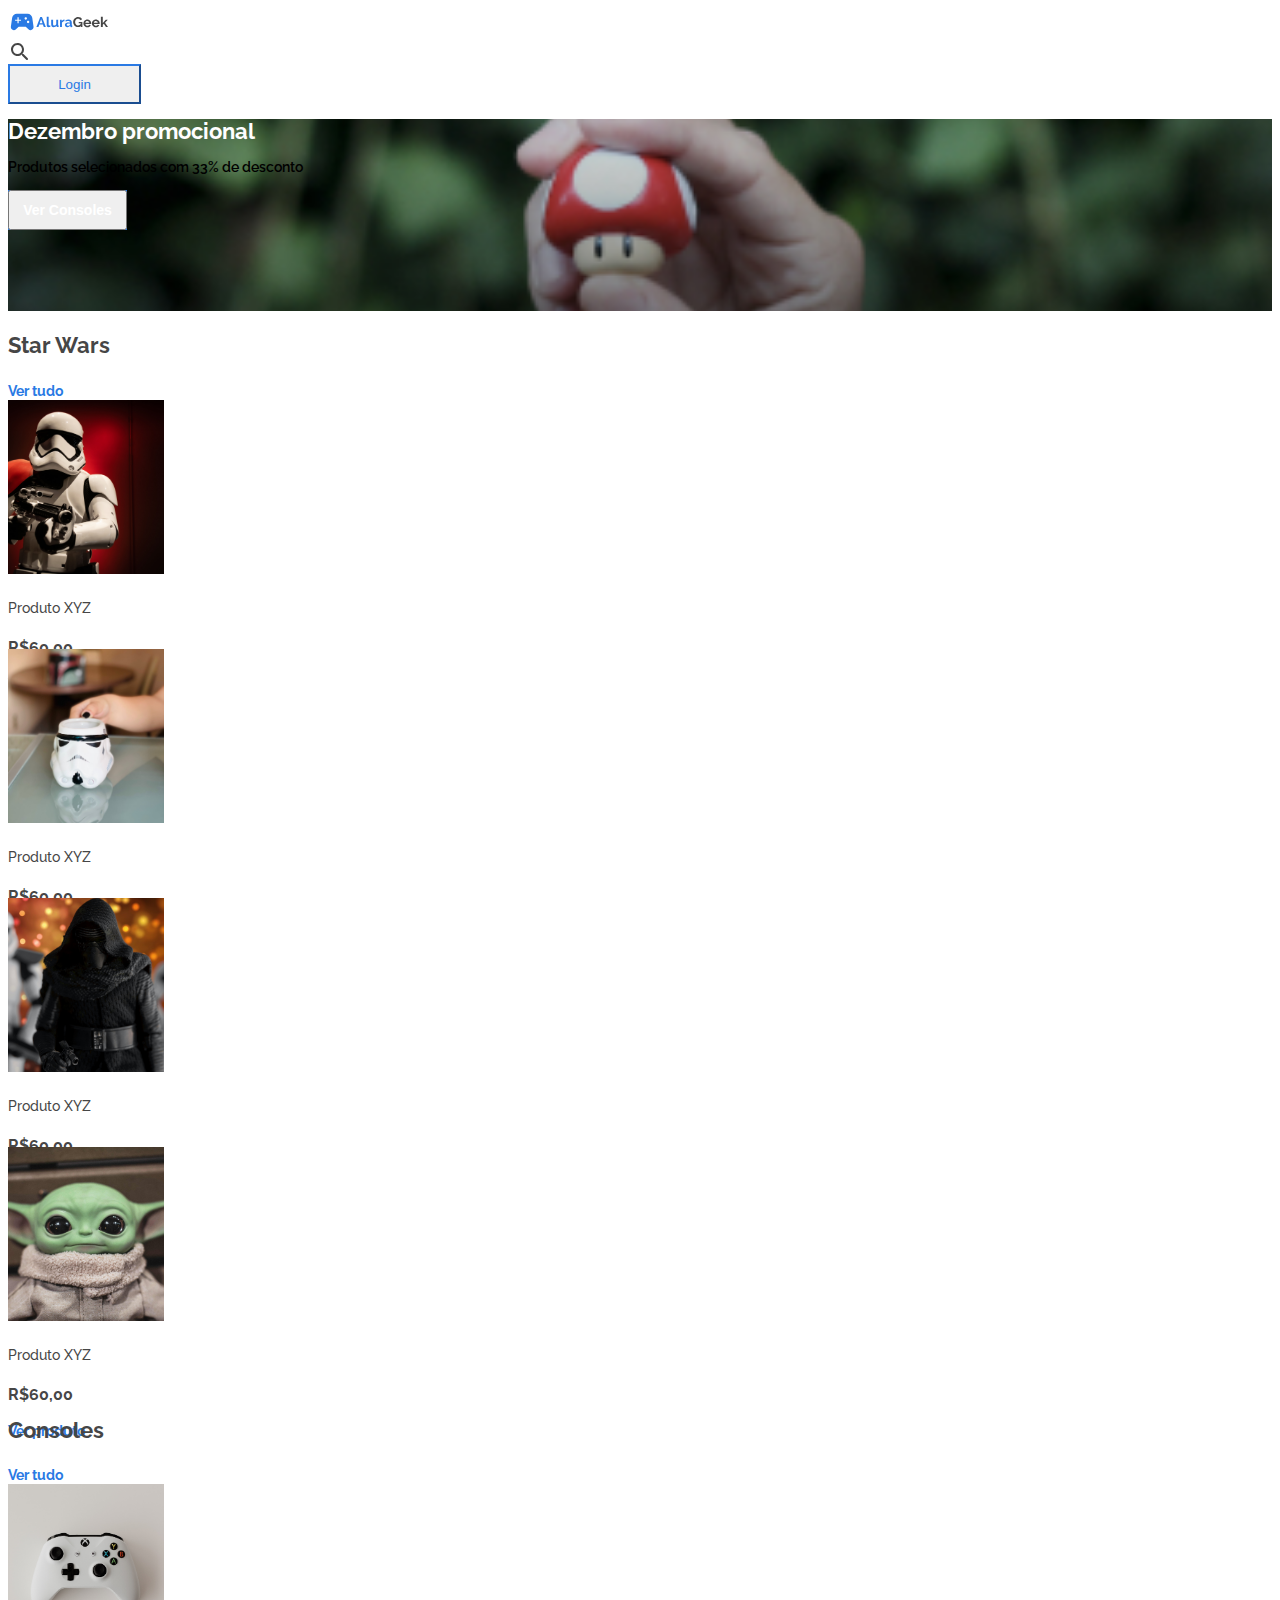
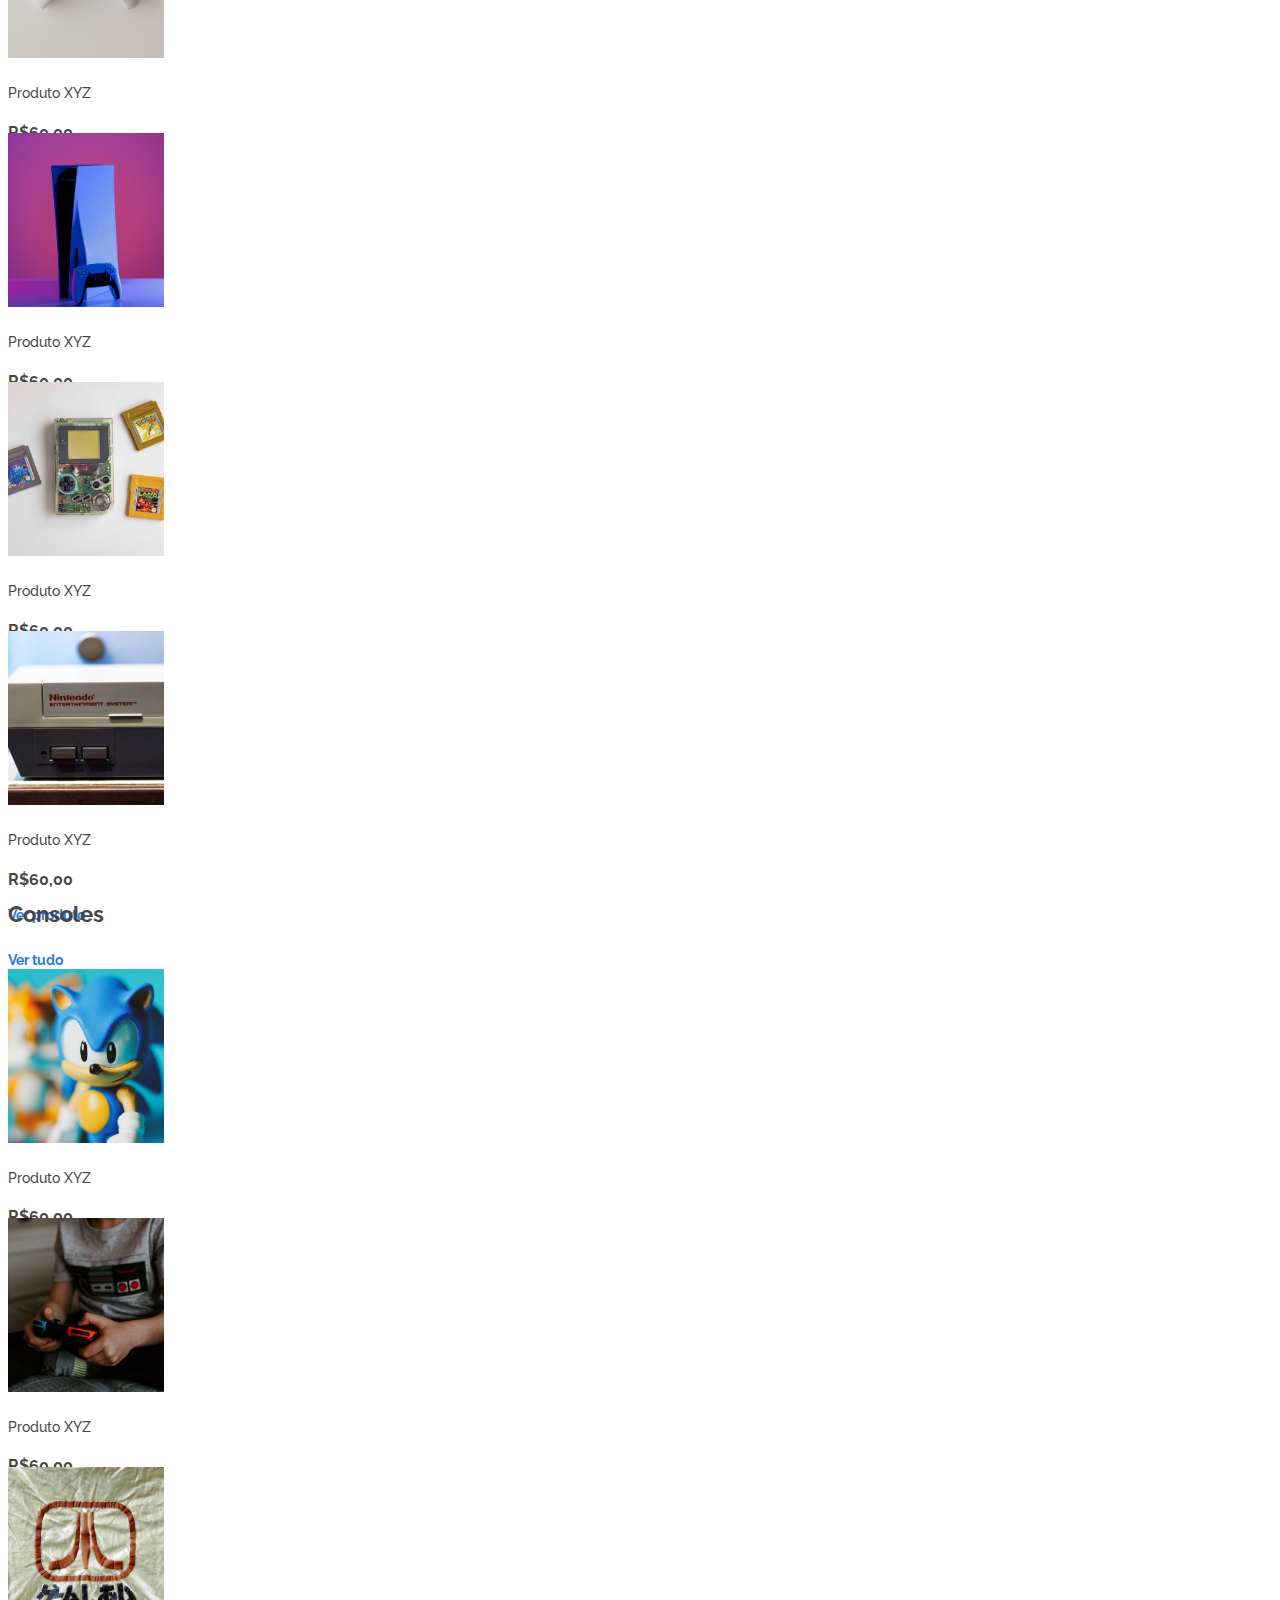
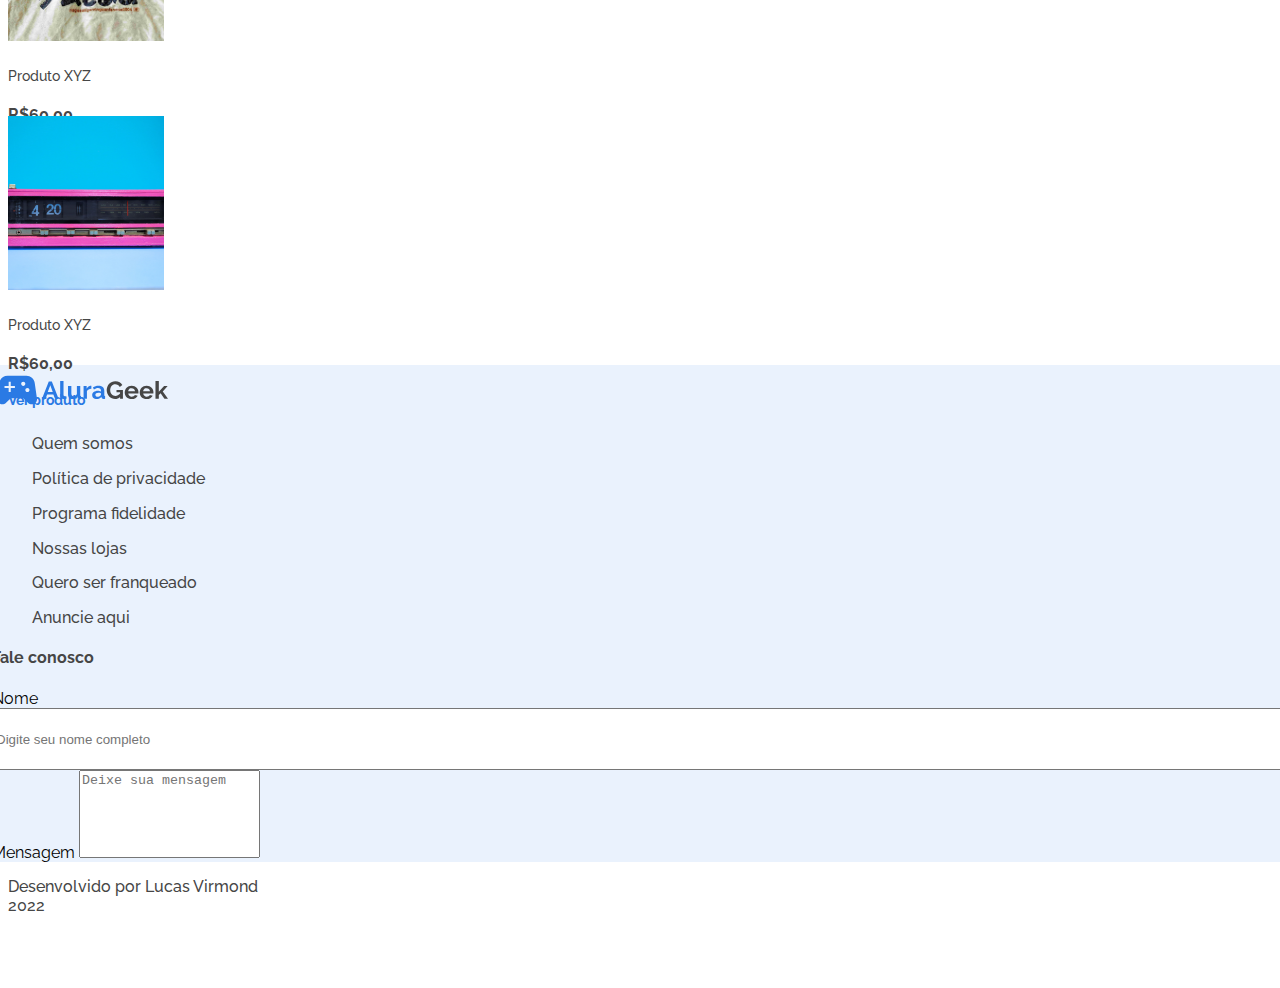
==== index.html @ 27e4fd8f "Adicionando footer (logo / lista / form / assinatura)" ====
<!DOCTYPE html>
<html lang="pt-br">
  <head>
    <meta charset="UTF-8" />
    <meta http-equiv="X-UA-Compatible" content="IE=edge" />
    <meta name="viewport" content="width=device-width, initial-scale=1.0" />
    <title>Home | AluraGeek</title>

    <link
      href="https://cdn.jsdelivr.net/npm/bootstrap@5.1.3/dist/css/bootstrap.min.css"
      rel="stylesheet"
      integrity="sha384-1BmE4kWBq78iYhFldvKuhfTAU6auU8tT94WrHftjDbrCEXSU1oBoqyl2QvZ6jIW3"
      crossorigin="anonymous"
    />
    <link rel="preconnect" href="https://fonts.googleapis.com" />
    <link rel="preconnect" href="https://fonts.gstatic.com" crossorigin />
    <link
      href="https://fonts.googleapis.com/css2?family=Raleway:wght@400;500;600;700&display=swap"
      rel="stylesheet"
    />

    <link rel="stylesheet" href="src/base/base.css" />
    <link rel="stylesheet" href="src/base/style.css" />
  </head>
  <body>
    <header>
      <div class="container p-3">
        <div class="row">
          <div
            class="d-flex flex-wrap align-items-center justify-content-between justify-content-lg-start"
          >
            <a
              href="/"
              class="header__logo col-7 d-flex align-items-center mb-lg-0 text-decoration-none"
            >
              <img src="./src/img/logo.svg" alt="Logo da AluraGeek" />
            </a>

            <div class="header__lupa col-2 order-3 align-content-center">
              <a href="#">
                <img
                  src="src/img/icons/lupa.svg"
                  alt="Icone de Lupa referente a fazer uma busca"
                />
              </a>
            </div>

            <form
              id="header__busca--hide"
              class="col-7 col-lg-auto mb-3 mb-lg-0 me-lg-3"
            >
              <input
                type="search"
                class="form-control form-control-dark"
                placeholder="Search..."
                aria-label="Search"
              />
            </form>

            <div class="text-end col-6">
              <button
                type="button"
                id="header__botao"
                class="btn rounded-0 me-2"
              >
                Login
              </button>
            </div>
          </div>
        </div>
      </div>
      <section class="container d-flex p-0">
        <div class="container hero__banner col-xxl-8 px-0 py-0">
          <div class="row text-white m-0 mt-3">
            <div class="px-3 mt-5">
              <h1 class="hero__texto lh-1 mb-3">Dezembro promocional</h1>
              <p class="lead hero__texto--secundario">
                Produtos selecionados com 33% de desconto
              </p>
              <div class="hero__botao">
                <button type="button" class="btn hero__botao--texto border-0">
                  Ver Consoles
                </button>
              </div>
            </div>
          </div>
        </div>
      </section>
    </header>

    <!-- MAIN -->
    <main>
      <section class="produtos__starwars p-3 pt-0 border-bottom">
        <header
          class="p-0 d-flex justify-content-between align-items-center mt-3 mb-3"
        >
          <h3 class="produtos__header--titulo m-0">Star Wars</h3>
          <a href="#" class="produtos__header--preco d-flex"
            >Ver tudo
            <span
              class="produtos__header--preco_seta align-self-center ms-2"
            ></span
          ></a>
        </header>
        <div class="container p-0">
          <div
            id="produtos__card--row"
            class="row m-0 d-flex justify-content-between"
          >
            <div class="col-sm card produtos__card border-0 rounded-0 p-0">
              <img
                src="src/img/star_wars/produto-1.jpg"
                class="img-fluid card-img-top produtos__card--img rounded-0"
                alt="Imagem do produto em questão"
              />
              <div class="card-body ps-0">
                <h5 class="produtos__card--titulo">Produto XYZ</h5>
                <p class="produtos__card--texto mb-1">R$60,00</p>
                <a href="#" class="produtos__card--link">Ver produto</a>
              </div>
            </div>
            <div class="col-sm card produtos__card border-0 rounded-0 p-0">
              <img
                src="src/img/star_wars/produto-2.jpg"
                class="img-fluid card-img-top produtos__card--img rounded-0"
                alt="Imagem do produto em questão"
              />
              <div class="card-body ps-0">
                <h5 class="produtos__card--titulo">Produto XYZ</h5>
                <p class="produtos__card--texto mb-1">R$60,00</p>
                <a href="#" class="produtos__card--link">Ver produto</a>
              </div>
            </div>
            <div class="col-sm card produtos__card border-0 rounded-0 p-0">
              <img
                src="src/img/star_wars/produto-3.jpg"
                class="img-fluid card-img-top produtos__card--img rounded-0"
                alt="Imagem do produto em questão"
              />
              <div class="card-body ps-0">
                <h5 class="produtos__card--titulo">Produto XYZ</h5>
                <p class="produtos__card--texto mb-1">R$60,00</p>
                <a href="#" class="produtos__card--link">Ver produto</a>
              </div>
            </div>
            <div class="card produtos__card border-0 rounded-0 p-0">
              <img
                src="src/img/star_wars/produto-4.jpg"
                class="img-fluid card-img-top produtos__card--img rounded-0"
                alt="Imagem do produto em questão"
              />
              <div class="card-body ps-0">
                <h5 class="produtos__card--titulo">Produto XYZ</h5>
                <p class="produtos__card--texto mb-1">R$60,00</p>
                <a href="#" class="produtos__card--link">Ver produto</a>
              </div>
            </div>
          </div>
        </div>
      </section>
      <section class="produtos__console p-3 border-bottom">
        <header
          class="p-0 d-flex justify-content-between align-items-center mt-3 mb-3"
        >
          <h3 class="produtos__header--titulo m-0">Consoles</h3>
          <a href="#" class="produtos__header--preco d-flex"
            >Ver tudo
            <span
              class="produtos__header--preco_seta align-self-center ms-2"
            ></span
          ></a>
        </header>
        <div class="container p-0">
          <div
            id="produtos__card--row"
            class="row m-0 d-flex justify-content-between"
          >
            <div class="col-sm card produtos__card border-0 rounded-0 p-0">
              <img
                src="src/img/consoles/produto-1.jpg"
                class="img-fluid card-img-top produtos__card--img rounded-0"
                alt="Imagem do produto em questão"
              />
              <div class="card-body ps-0">
                <h5 class="produtos__card--titulo">Produto XYZ</h5>
                <p class="produtos__card--texto mb-1">R$60,00</p>
                <a href="#" class="produtos__card--link">Ver produto</a>
              </div>
            </div>
            <div class="col-sm card produtos__card border-0 rounded-0 p-0">
              <img
                src="src/img/consoles/produto-2.jpg"
                class="img-fluid card-img-top produtos__card--img rounded-0"
                alt="Imagem do produto em questão"
              />
              <div class="card-body ps-0">
                <h5 class="produtos__card--titulo">Produto XYZ</h5>
                <p class="produtos__card--texto mb-1">R$60,00</p>
                <a href="#" class="produtos__card--link">Ver produto</a>
              </div>
            </div>
            <div class="col-sm card produtos__card border-0 rounded-0 p-0">
              <img
                src="src/img/consoles/produto-3.jpg"
                class="img-fluid card-img-top produtos__card--img rounded-0"
                alt="Imagem do produto em questão"
              />
              <div class="card-body ps-0">
                <h5 class="produtos__card--titulo">Produto XYZ</h5>
                <p class="produtos__card--texto mb-1">R$60,00</p>
                <a href="#" class="produtos__card--link">Ver produto</a>
              </div>
            </div>
            <div class="card produtos__card border-0 rounded-0 p-0">
              <img
                src="src/img/consoles/produto-4.jpg"
                class="img-fluid card-img-top produtos__card--img rounded-0"
                alt="Imagem do produto em questão"
              />
              <div class="card-body ps-0">
                <h5 class="produtos__card--titulo">Produto XYZ</h5>
                <p class="produtos__card--texto mb-1">R$60,00</p>
                <a href="#" class="produtos__card--link">Ver produto</a>
              </div>
            </div>
          </div>
        </div>
      </section>
      <section class="produtos__diversos p-3">
        <header
          class="p-0 d-flex justify-content-between align-items-center mt-3 mb-3"
        >
          <h3 class="produtos__header--titulo m-0">Consoles</h3>
          <a href="#" class="produtos__header--preco d-flex"
            >Ver tudo
            <span
              class="produtos__header--preco_seta align-self-center ms-2"
            ></span
          ></a>
        </header>
        <div class="container p-0">
          <div
            id="produtos__card--row"
            class="row m-0 d-flex justify-content-between"
          >
            <div class="col-sm card produtos__card border-0 rounded-0 p-0">
              <img
                src="src/img/diversos/produto-1.jpg"
                class="img-fluid card-img-top produtos__card--img rounded-0"
                alt="Imagem do produto em questão"
              />
              <div class="card-body ps-0">
                <h5 class="produtos__card--titulo">Produto XYZ</h5>
                <p class="produtos__card--texto mb-1">R$60,00</p>
                <a href="#" class="produtos__card--link">Ver produto</a>
              </div>
            </div>
            <div class="col-sm card produtos__card border-0 rounded-0 p-0">
              <img
                src="src/img/diversos/produto-2.jpg"
                class="img-fluid card-img-top produtos__card--img rounded-0"
                alt="Imagem do produto em questão"
              />
              <div class="card-body ps-0">
                <h5 class="produtos__card--titulo">Produto XYZ</h5>
                <p class="produtos__card--texto mb-1">R$60,00</p>
                <a href="#" class="produtos__card--link">Ver produto</a>
              </div>
            </div>
            <div class="col-sm card produtos__card border-0 rounded-0 p-0">
              <img
                src="src/img/diversos/produto-3.jpg"
                class="img-fluid card-img-top produtos__card--img rounded-0"
                alt="Imagem do produto em questão"
              />
              <div class="card-body ps-0">
                <h5 class="produtos__card--titulo">Produto XYZ</h5>
                <p class="produtos__card--texto mb-1">R$60,00</p>
                <a href="#" class="produtos__card--link">Ver produto</a>
              </div>
            </div>
            <div class="card produtos__card border-0 rounded-0 p-0">
              <img
                src="src/img/diversos/produto-4.jpg"
                class="img-fluid card-img-top produtos__card--img rounded-0"
                alt="Imagem do produto em questão"
              />
              <div class="card-body ps-0">
                <h5 class="produtos__card--titulo">Produto XYZ</h5>
                <p class="produtos__card--texto mb-1">R$60,00</p>
                <a href="#" class="produtos__card--link">Ver produto</a>
              </div>
            </div>
          </div>
        </div>
      </section>
    </main>
    <footer>
      <div class="container mt-3 p-0 px-3">
        <div class="row footer__main pt-3">
          <section
            class="col-sm-12 footer__card d-flex flex-wrap flex-column align-content-center p-0 px-3"
          >
            <div>
              <a href="#">
                <img
                  class="footer__card-logo"
                  src="src/img/logo.svg"
                  alt="Logo do AluraGeek"
                />
              </a>
            </div>
            <div class="footer__card-lista text-center">
              <ul class="px-0">
                <li class="footer__card-itens"><a href="#">Quem somos</a></li>
                <li class="footer__card-itens">
                  <a href="#">Política de privacidade</a>
                </li>
                <li class="footer__card-itens">
                  <a href="#">Programa fidelidade</a>
                </li>
                <li class="footer__card-itens"><a href="#">Nossas lojas</a></li>
                <li class="footer__card-itens">
                  <a href="#">Quero ser franqueado</a>
                </li>
                <li class="footer__card-itens"><a href="#">Anuncie aqui</a></li>
              </ul>
            </div>
          </section>
          <section class="footer__form px-3 mt-4">
            <h4 class="footer__form-titulo">Fale conosco</h4>
            <div class="mb-3">
              <label for="nome" class="form-label">Nome</label>
              <input
                type="text"
                class="form-control footer__form-nome border-0 border-bottom"
                id="nome"
                placeholder="Digite seu nome completo"
              />
            </div>
            <div class="mb-3">
              <label for="mensagem" class="form-label">Mensagem</label>
              <textarea
                type="text"
                class="form-control footer__form-mensagem border-0 border-bottom"
                id="mensagem"
                placeholder="Deixe sua mensagem"
              ></textarea>
            </div>
          </section>       
        </div>
        <div class="footer__assin text-center d-flex justify-content-center mt-3 p-3">
          <p class="align-self-center">Desenvolvido por Lucas Virmond <br> 2022</p>
        </div>
      </div>
    </footer>
    <script
      src="https://cdn.jsdelivr.net/npm/bootstrap@5.1.3/dist/js/bootstrap.bundle.min.js"
      integrity="sha384-ka7Sk0Gln4gmtz2MlQnikT1wXgYsOg+OMhuP+IlRH9sENBO0LRn5q+8nbTov4+1p"
      crossorigin="anonymous"
    ></script>
  </body>
</html>
---- src/base/base.css ----
@import url(variants.css);

body {
  font-family: var(--fonte-fml);
}

a {
  text-decoration: none;
  color: var(--cor-preto);
}
---- src/base/style.css ----
@import url(../components/css/forms.css);
@import url(../components/css/botoes.css);
@import url(../components/css/textos.css);

.header__logo {
  width: 100px;
  height: 28px;
}

.header__lupa {
  background-size: cover;
  width: 24px;
  height: 24px;
}

.hero__banner {
  background: url(../img/hero_mobile.jpg) center no-repeat;
  background-size: cover;
  width: 100%;
  height: 192px;
}

#produtos__card--row {
  grid-gap: 1.5rem;
}

.produtos__header--preco_seta {
  background: url(../img/icons/arrow.jpg) center no-repeat;
  width: 1rem;
  height: 1rem;
}

.produtos__card {
  width: 156px;
  height: 249px;
}

.produtos__card--img {
  width: 156px;
  height: 174px;
  object-fit: cover;
  flex-shrink: 0;
}

.footer__card-logo {
  width: 176px;
  height: 50px;
}

.footer__form-nome {
  width: 100%;
  height: 56px;
}

.footer__form-mensagem {
  resize: none;
  width: 100%px;
  height: 82px;
}

.footer__main {
  background-color: var(--cor-azul_secundario);
  margin-left: -16px;
  margin-right: -16px;
}
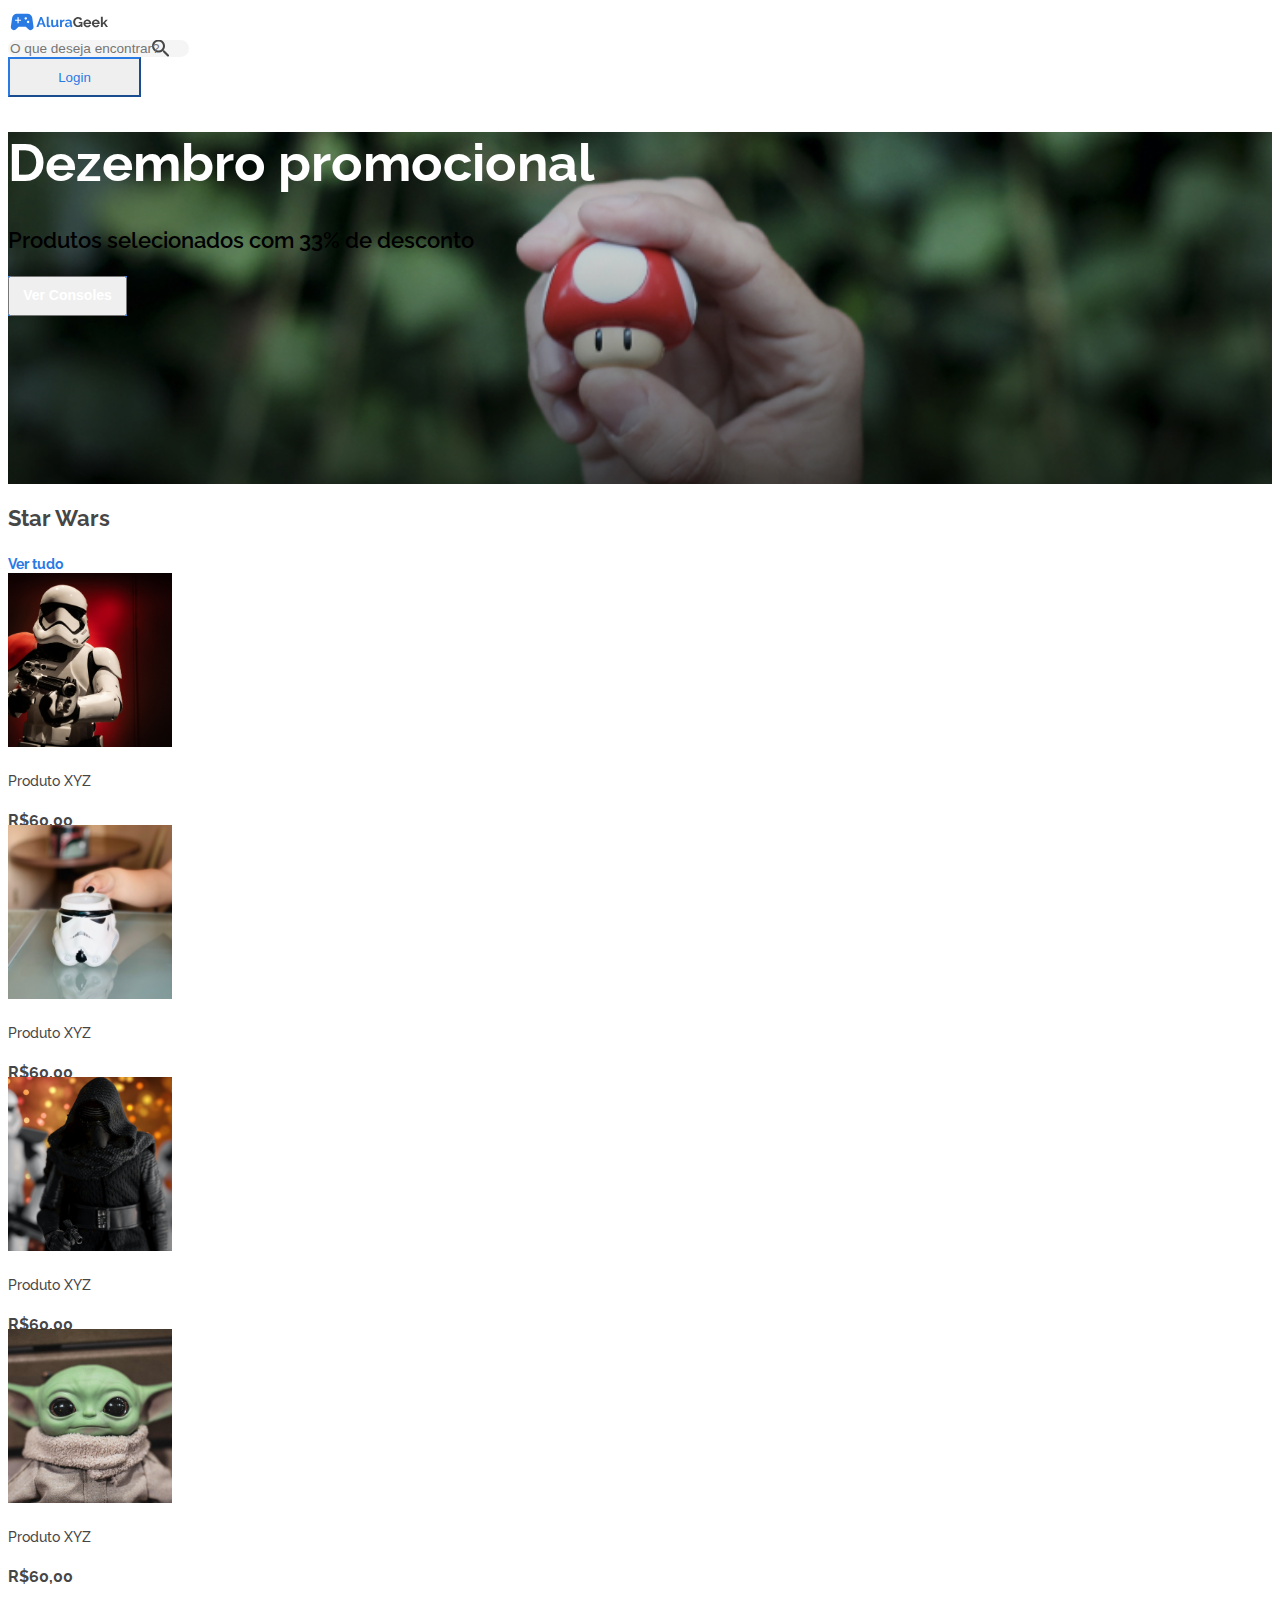
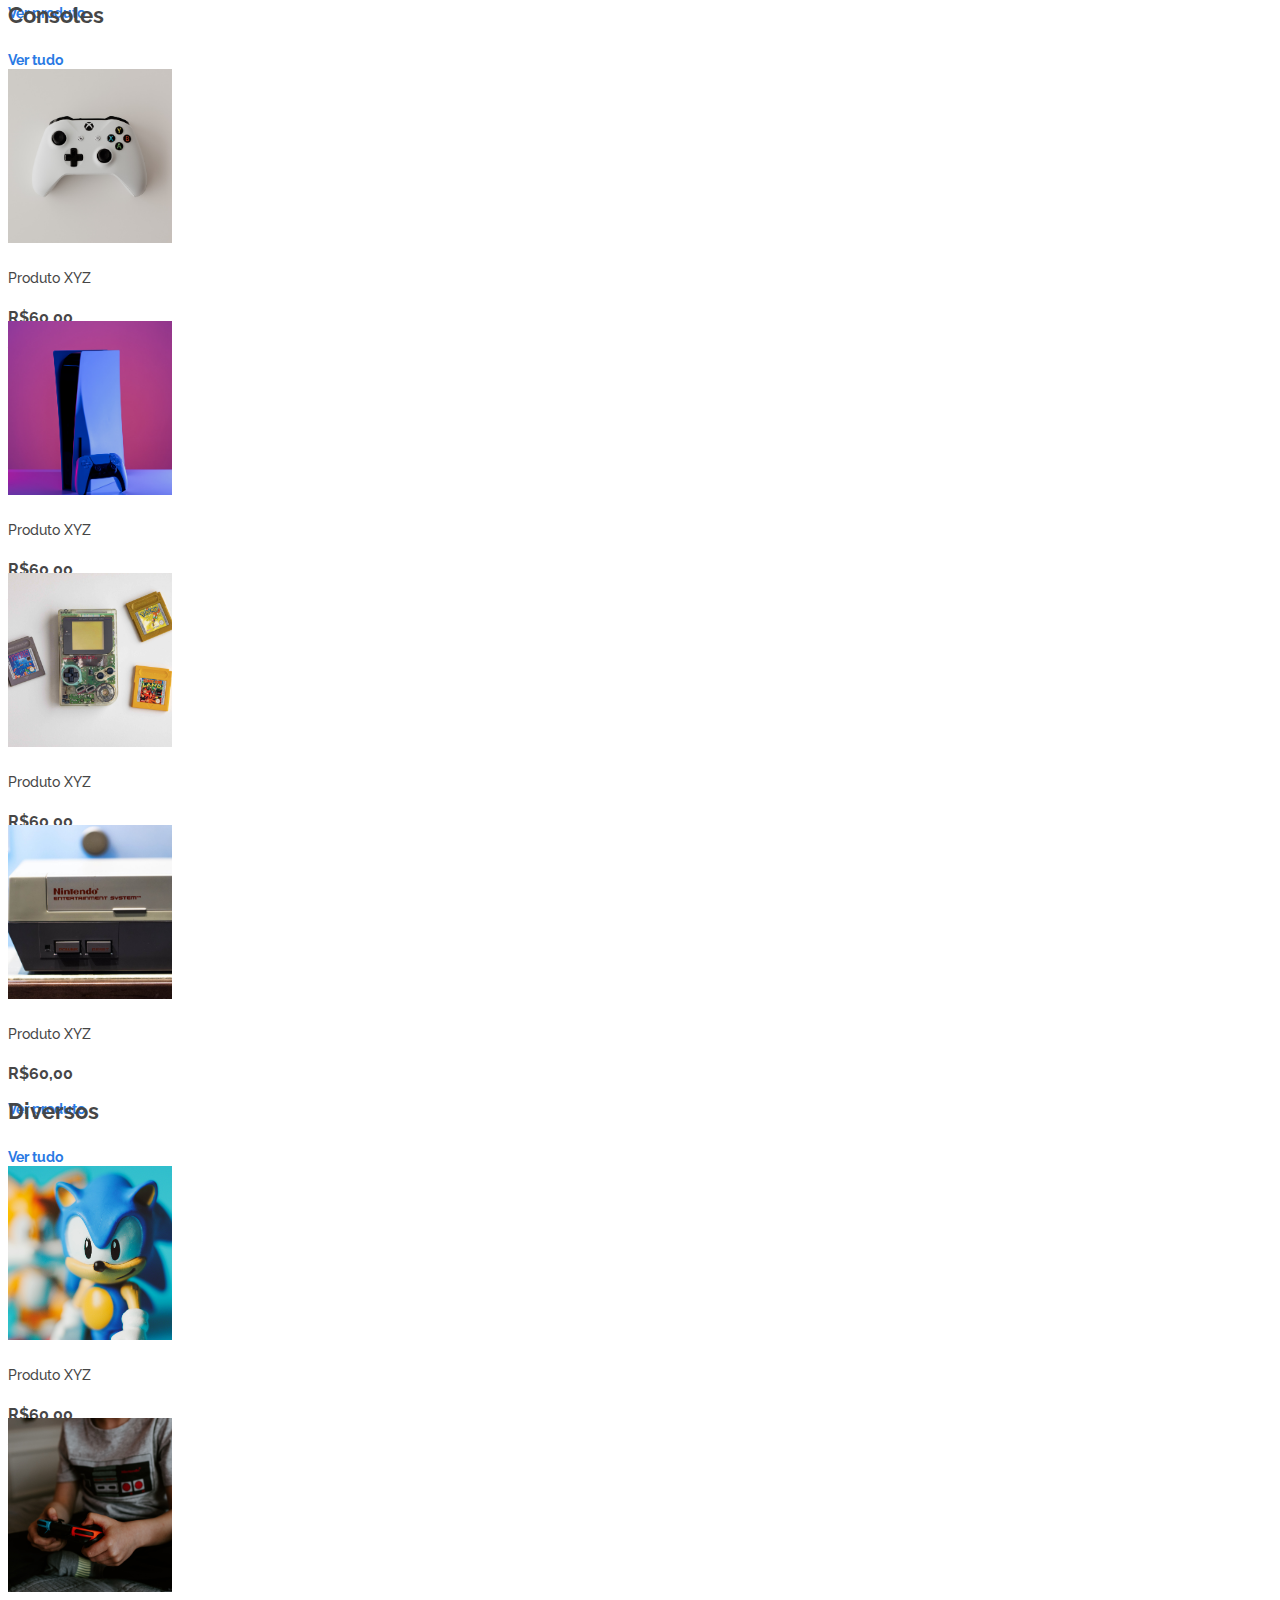
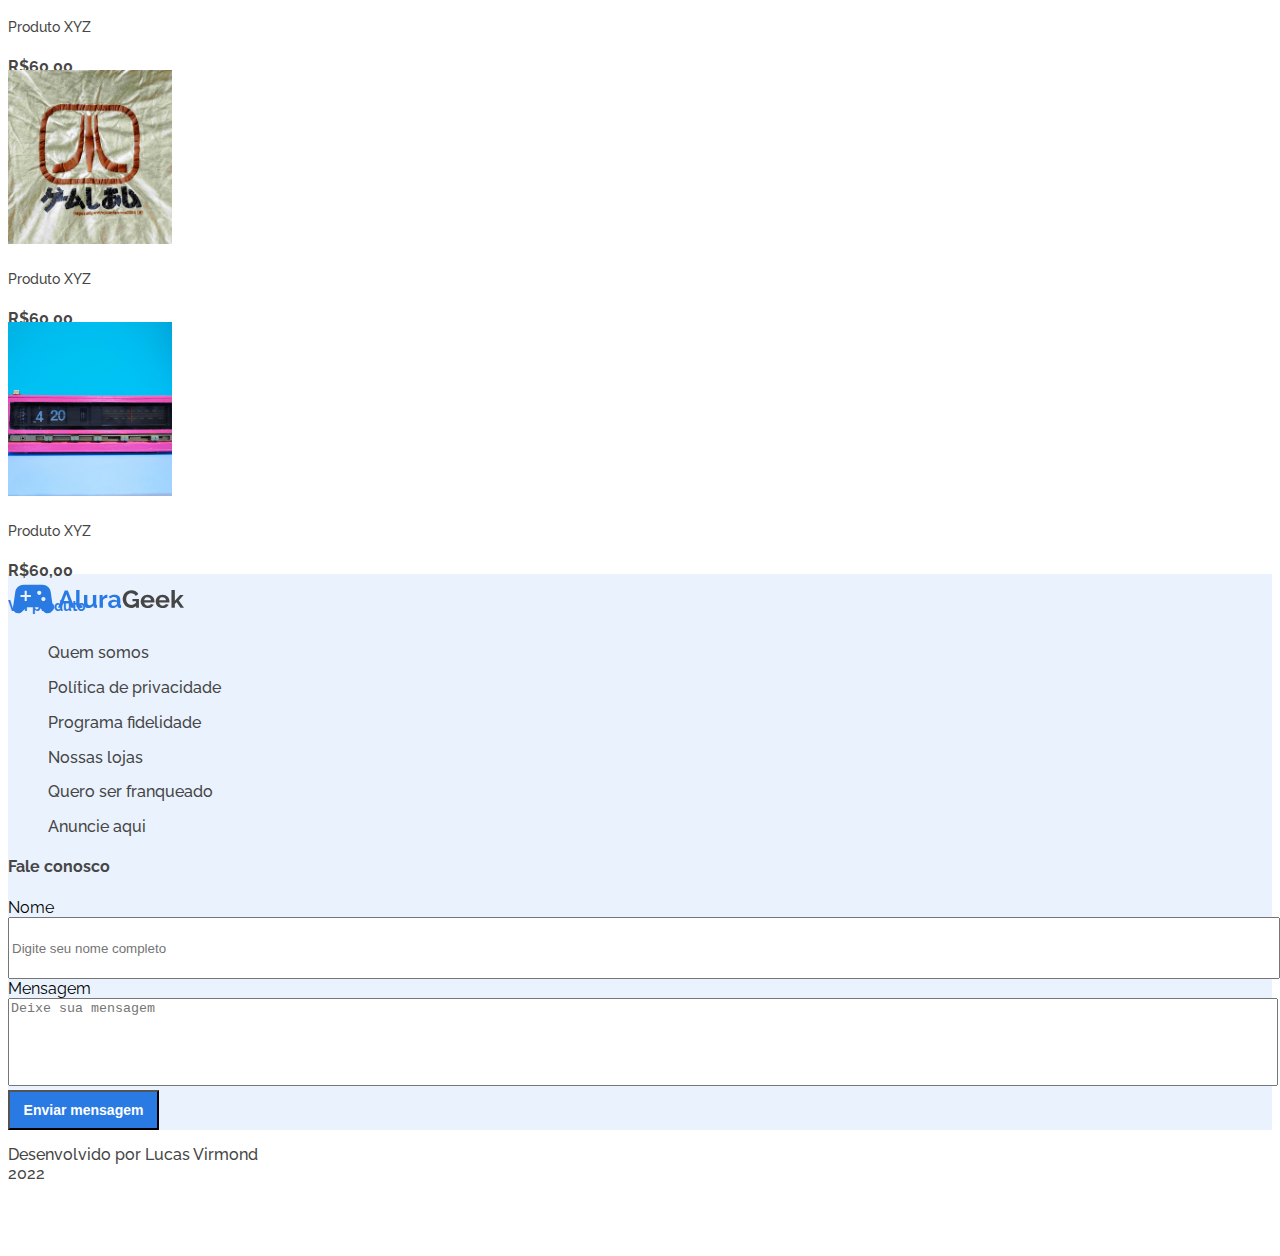
==== commit 154da352: "Responsividade para tablet (header / main / footer)" ====
--- a/index.html
+++ b/index.html
@@ -24,18 +24,30 @@
   </head>
   <body>
     <header>
-      <div class="container p-3">
-        <div class="row">
+      <div class="container p-3 px-md-0">
+        <div class="row mx-md-0">
           <div
-            class="d-flex flex-wrap align-items-center justify-content-between justify-content-lg-start"
-          >
-            <a
-              href="/"
-              class="header__logo col-7 d-flex align-items-center mb-lg-0 text-decoration-none"
-            >
-              <img src="./src/img/logo.svg" alt="Logo da AluraGeek" />
-            </a>
-
+            class="d-flex flex-wrap flex-md-nowrap align-items-center justify-content-between justify-content-lg-start p-md-0"
+          >
+            <section class="d-flex justify-content-between align-items-center">
+              <a
+                href="/"
+                class="header__logo d-flex align-items-center mb-lg-0 text-decoration-none"
+              >
+                <img src="./src/img/logo.svg" alt="Logo da AluraGeek" />
+              </a>
+              <form
+                id="header__busca--hide"
+                class="ms-5"
+              >
+                <input
+                  type="search"
+                  class="form-control form-control-dark header__busca--input"
+                  placeholder="O que deseja encontrar?"
+                  aria-label="Search"
+                />
+              </form>
+            </section>
             <div class="header__lupa col-2 order-3 align-content-center">
               <a href="#">
                 <img
@@ -45,23 +57,11 @@
               </a>
             </div>
 
-            <form
-              id="header__busca--hide"
-              class="col-7 col-lg-auto mb-3 mb-lg-0 me-lg-3"
-            >
-              <input
-                type="search"
-                class="form-control form-control-dark"
-                placeholder="Search..."
-                aria-label="Search"
-              />
-            </form>
-
-            <div class="text-end col-6">
+            <div class="text-end">
               <button
                 type="button"
                 id="header__botao"
-                class="btn rounded-0 me-2"
+                class="btn rounded-0 me-2 me-md-0"
               >
                 Login
               </button>
@@ -69,10 +69,10 @@
           </div>
         </div>
       </div>
-      <section class="container d-flex p-0">
-        <div class="container hero__banner col-xxl-8 px-0 py-0">
-          <div class="row text-white m-0 mt-3">
-            <div class="px-3 mt-5">
+      <section class="container-fluid d-flex p-0">
+        <div class="container-fluid hero__banner d-flex col-xxl-8 px-0 py-0">
+          <div class="row text-white m-0 align-content-end">
+            <div class="p-3 p-md-5">
               <h1 class="hero__texto lh-1 mb-3">Dezembro promocional</h1>
               <p class="lead hero__texto--secundario">
                 Produtos selecionados com 33% de desconto
@@ -90,9 +90,9 @@
 
     <!-- MAIN -->
     <main>
-      <section class="produtos__starwars p-3 pt-0 border-bottom">
+      <section class="produtos__starwars p-3 pb-5 pt-0 px-md-0 pb-md-5 border-bottom">
         <header
-          class="p-0 d-flex justify-content-between align-items-center mt-3 mb-3"
+          class="container p-0 d-flex justify-content-between align-items-center mt-3 mb-3"
         >
           <h3 class="produtos__header--titulo m-0">Star Wars</h3>
           <a href="#" class="produtos__header--preco d-flex"
@@ -158,9 +158,9 @@
           </div>
         </div>
       </section>
-      <section class="produtos__console p-3 border-bottom">
+      <section class="produtos__console p-3 pb-5 px-md-0 pb-md-5 border-bottom">
         <header
-          class="p-0 d-flex justify-content-between align-items-center mt-3 mb-3"
+          class="container p-0 d-flex justify-content-between align-items-center mb-3"
         >
           <h3 class="produtos__header--titulo m-0">Consoles</h3>
           <a href="#" class="produtos__header--preco d-flex"
@@ -226,11 +226,11 @@
           </div>
         </div>
       </section>
-      <section class="produtos__diversos p-3">
+      <section class="produtos__diversos p-3 pb-5 mb-md-5">
         <header
-          class="p-0 d-flex justify-content-between align-items-center mt-3 mb-3"
+          class="container p-0 mb-3 d-flex justify-content-between align-items-center"
         >
-          <h3 class="produtos__header--titulo m-0">Consoles</h3>
+          <h3 class="produtos__header--titulo m-0">Diversos</h3>
           <a href="#" class="produtos__header--preco d-flex"
             >Ver tudo
             <span
@@ -296,12 +296,12 @@
       </section>
     </main>
     <footer>
-      <div class="container mt-3 p-0 px-3">
+      <div class="container-fluid mt-3 p-0 px-3 px-md-0">
         <div class="row footer__main pt-3">
           <section
-            class="col-sm-12 footer__card d-flex flex-wrap flex-column align-content-center p-0 px-3"
-          >
-            <div>
+            class="col-sm-12 col-md-4 footer__card d-flex flex-wrap flex-column align-content-center align-content-md-start p-0 px-3 px-md-5"
+          >
+            <div class="mb-3">
               <a href="#">
                 <img
                   class="footer__card-logo"
@@ -310,7 +310,7 @@
                 />
               </a>
             </div>
-            <div class="footer__card-lista text-center">
+            <div class="footer__card-lista text-center text-md-start">
               <ul class="px-0">
                 <li class="footer__card-itens"><a href="#">Quem somos</a></li>
                 <li class="footer__card-itens">
@@ -327,7 +327,7 @@
               </ul>
             </div>
           </section>
-          <section class="footer__form px-3 mt-4">
+          <section class="col-md-8 footer__form px-3 mt-4 px-md-5 mt-md-3">
             <h4 class="footer__form-titulo">Fale conosco</h4>
             <div class="mb-3">
               <label for="nome" class="form-label">Nome</label>
@@ -347,10 +347,24 @@
                 placeholder="Deixe sua mensagem"
               ></textarea>
             </div>
-          </section>       
-        </div>
-        <div class="footer__assin text-center d-flex justify-content-center mt-3 p-3">
-          <p class="align-self-center">Desenvolvido por Lucas Virmond <br> 2022</p>
+            <div class="text-start mb-3">
+              <button
+                type="button"
+                id="footer__form-botao"
+                class="btn rounded-0 me-2 me-md-0"
+              >
+                Enviar mensagem
+              </button>
+            </div>
+          </section>
+        </div>
+        <div
+          class="footer__assin text-center d-flex justify-content-center mt-3 p-3"
+        >
+          <p class="align-self-center">
+            Desenvolvido por Lucas Virmond <br />
+            2022
+          </p>
         </div>
       </div>
     </footer>
--- a/src/base/style.css
+++ b/src/base/style.css
@@ -20,6 +20,15 @@
   height: 192px;
 }
 
+.header__busca--input {
+  background: url(../img/icons/lupa.svg) #f5f5f5 center right 16px no-repeat;
+
+  font-size: 0.85rem;
+  border-radius: 16px;
+  border: none;
+  outline: none;
+}
+
 #produtos__card--row {
   grid-gap: 1.5rem;
 }
@@ -36,7 +45,7 @@
 }
 
 .produtos__card--img {
-  width: 156px;
+  width: 100%;
   height: 174px;
   object-fit: cover;
   flex-shrink: 0;
@@ -54,7 +63,7 @@
 
 .footer__form-mensagem {
   resize: none;
-  width: 100%px;
+  width: 100%;
   height: 82px;
 }
 
@@ -62,4 +71,38 @@
   background-color: var(--cor-azul_secundario);
   margin-left: -16px;
   margin-right: -16px;
-}+}
+
+
+
+@media screen and (min-width: 767px) {
+  .header__lupa {
+    display: none;
+  }
+
+  #header__busca--hide {
+    display: flex;
+    min-width: 272px;
+  }
+
+  .hero__banner {
+    background: url(../img/hero_tablet.jpg) center no-repeat;
+    background-size: cover;
+    width: 100%;
+    height: 352px;
+  }
+
+  .produtos__card {
+    width: 164px;
+    height: 252px;
+  }
+
+  .produtos__card--img {
+    width: 100%;
+  }
+
+  .footer__main {
+    margin-left: 0;
+    margin-right: 0;
+  }
+}
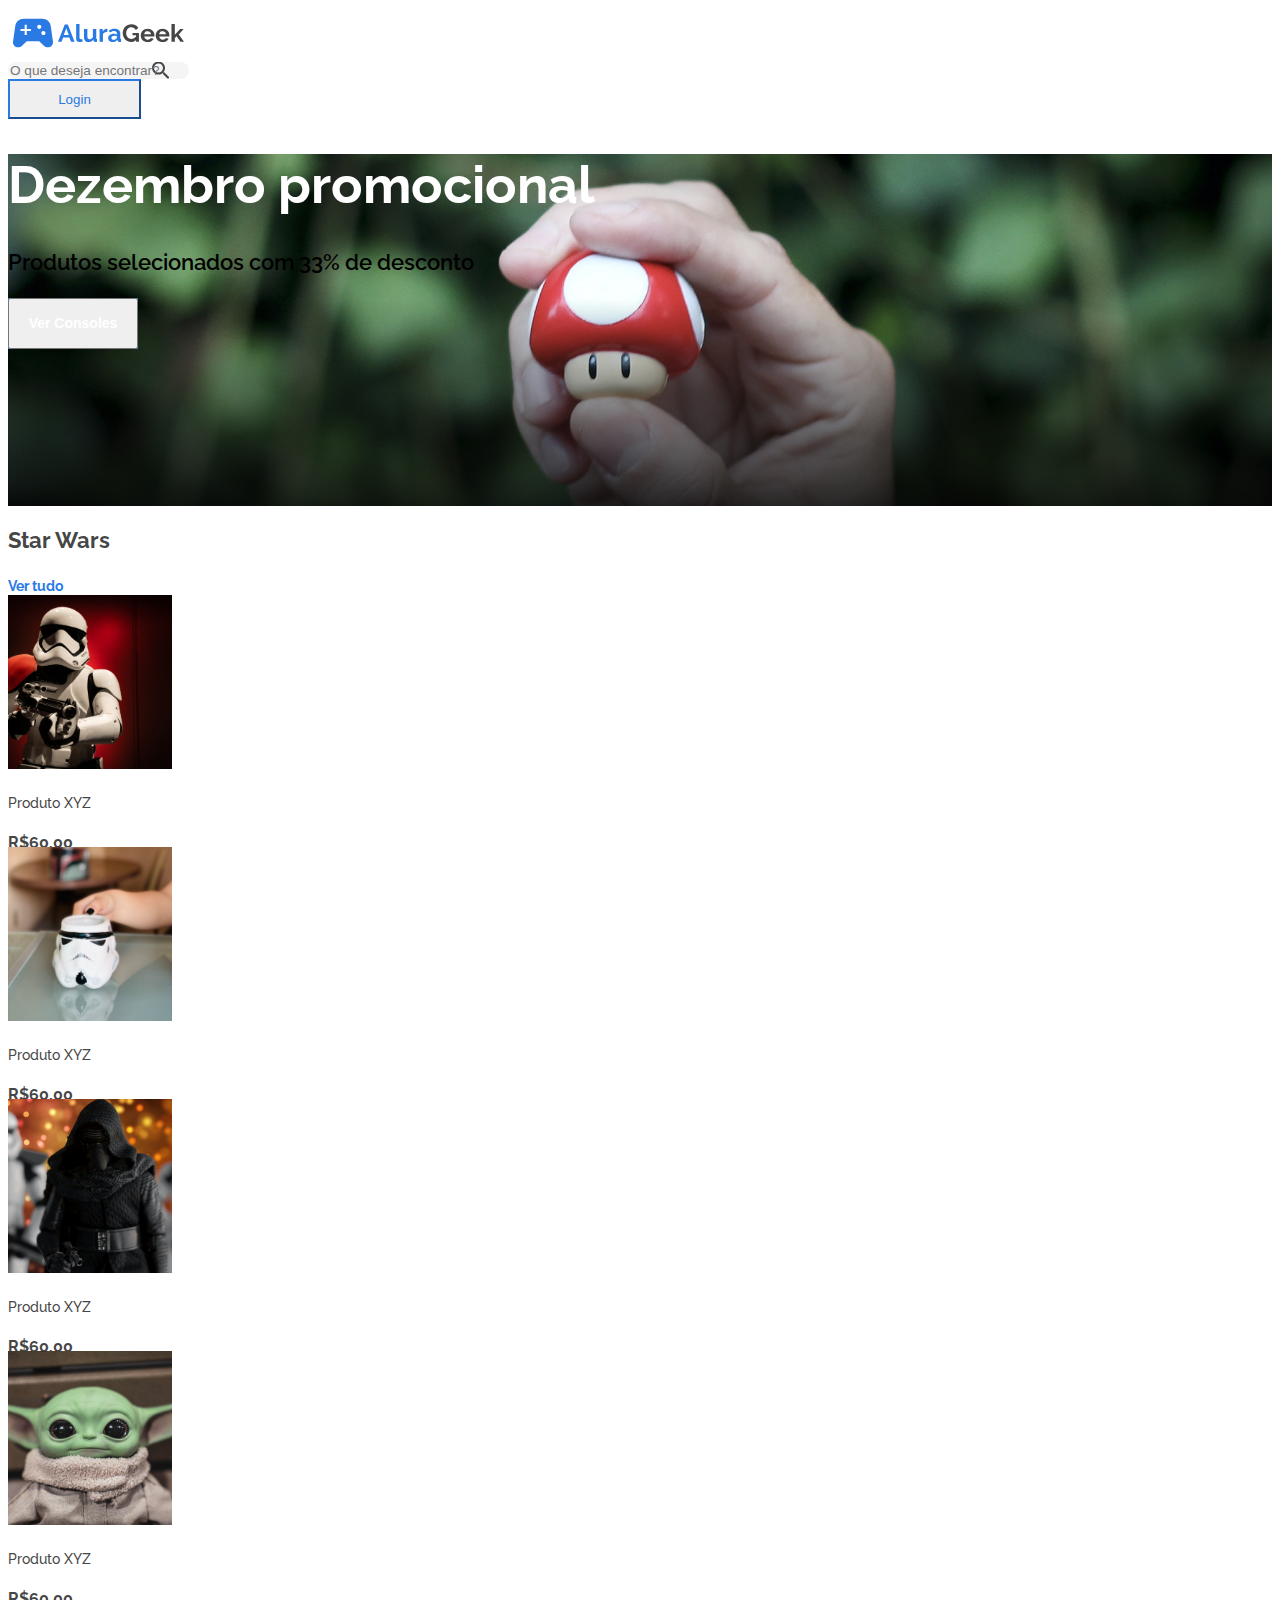
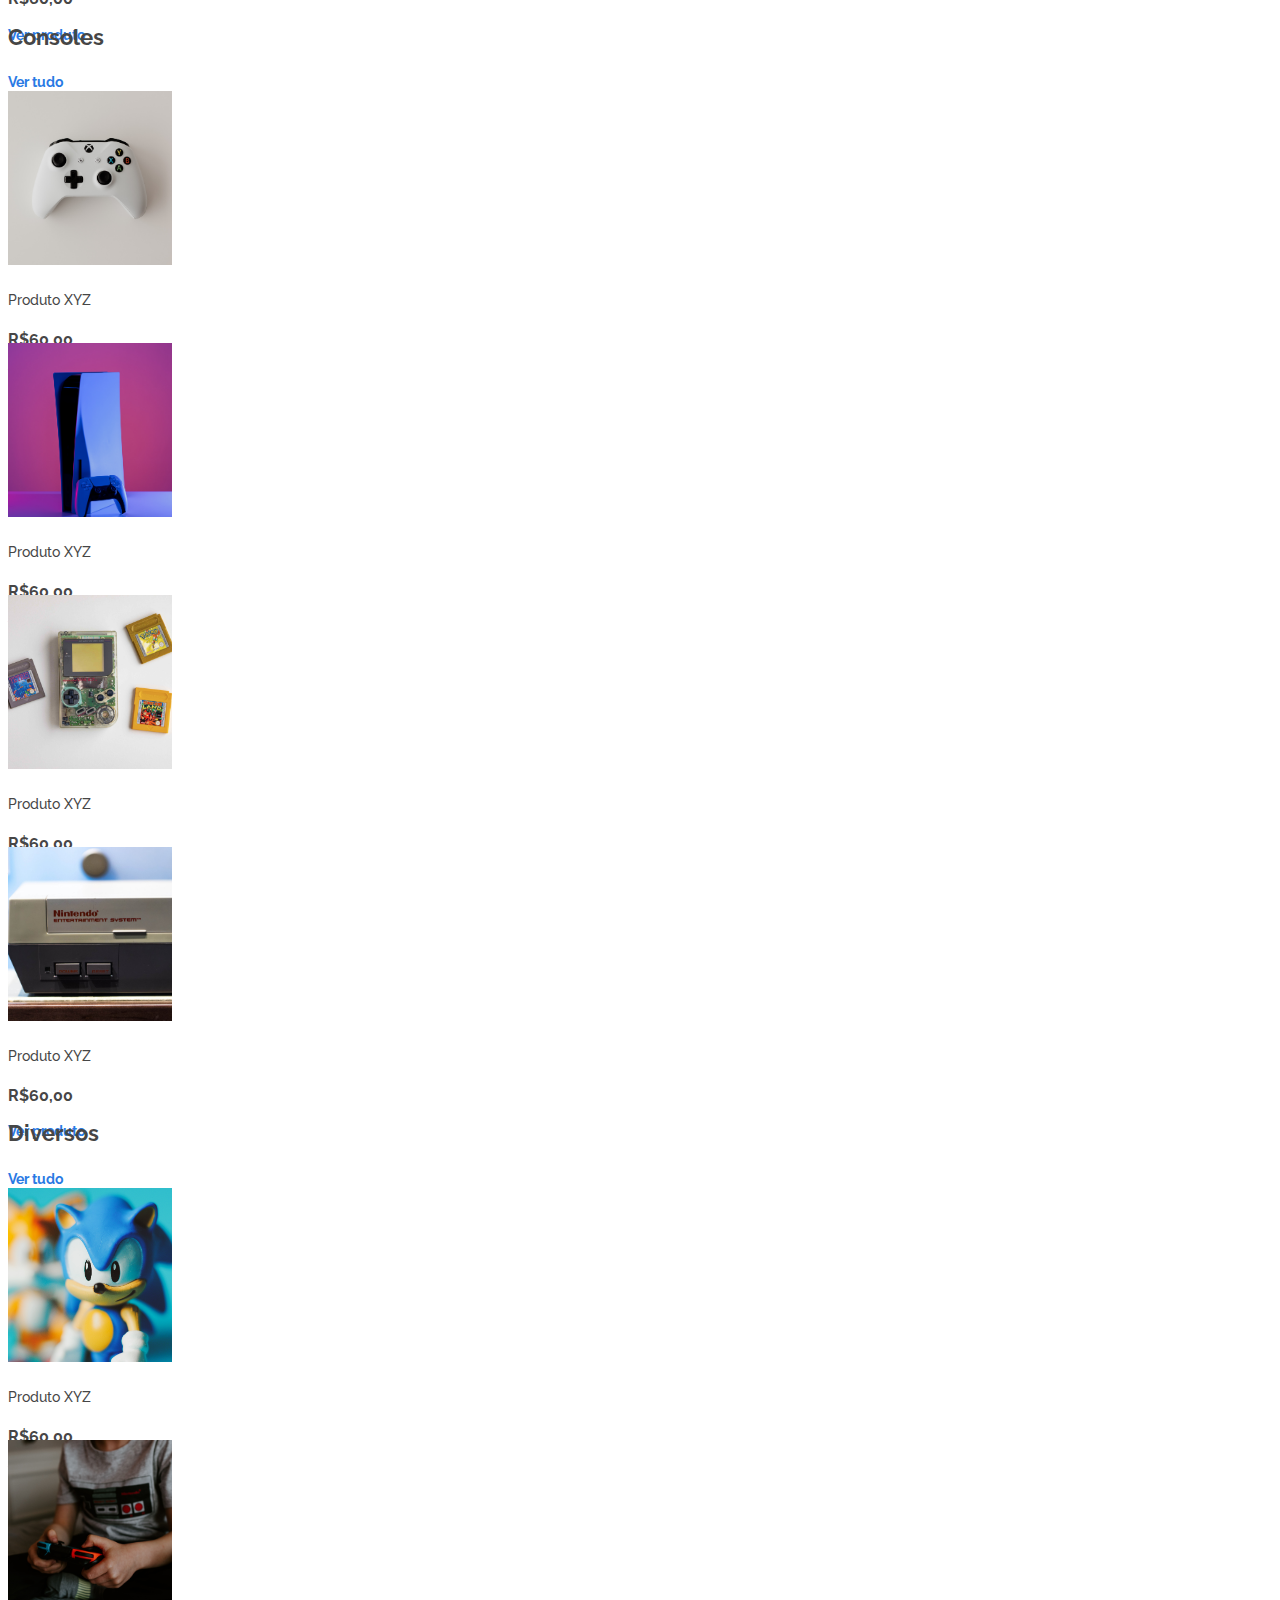
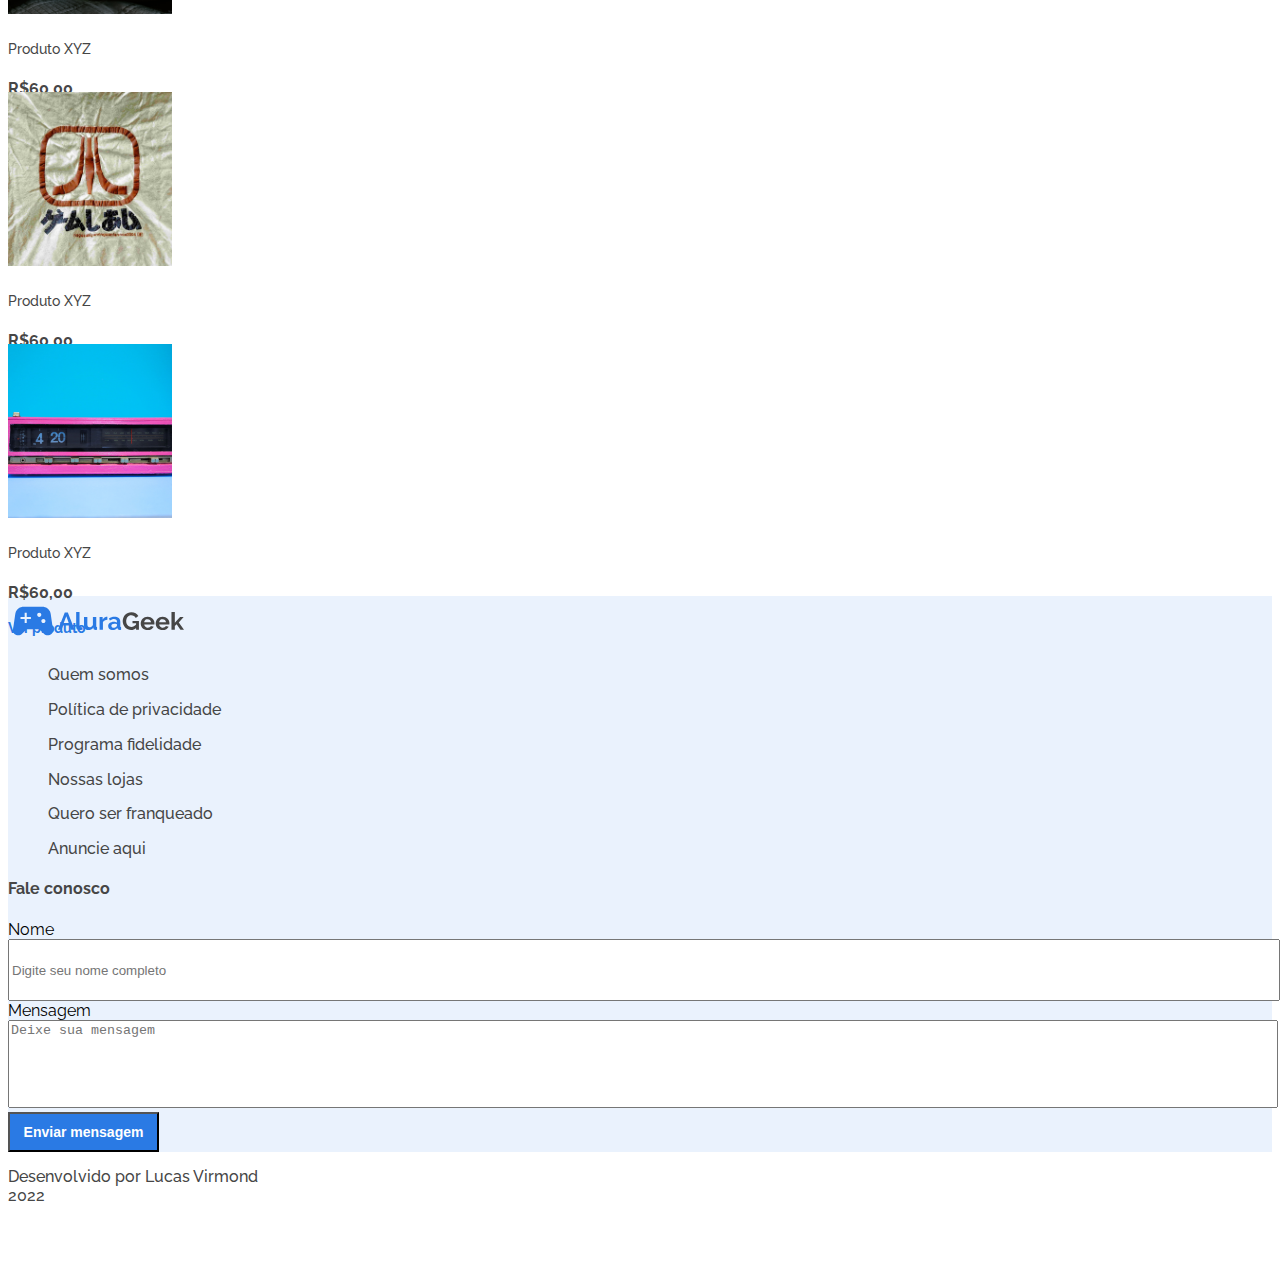
==== commit d9dbb9e5: "Responsividade para telas medias (header / main / footer)" ====
--- a/index.html
+++ b/index.html
@@ -24,21 +24,21 @@
   </head>
   <body>
     <header>
-      <div class="container p-3 px-md-0">
+      <div class="container p-3 px-md-0 px-lg-5">
         <div class="row mx-md-0">
           <div
             class="d-flex flex-wrap flex-md-nowrap align-items-center justify-content-between justify-content-lg-start p-md-0"
           >
-            <section class="d-flex justify-content-between align-items-center">
+            <section class="col-lg-8 d-flex justify-content-between justify-content-lg-start align-items-center">
               <a
                 href="/"
                 class="header__logo d-flex align-items-center mb-lg-0 text-decoration-none"
               >
-                <img src="./src/img/logo.svg" alt="Logo da AluraGeek" />
+                <img src="./src/img/logo.svg" alt="Logo da AluraGeek" class="header__logo"/>
               </a>
               <form
                 id="header__busca--hide"
-                class="ms-5"
+                class="ms-5 ms-lg-5"
               >
                 <input
                   type="search"
@@ -57,7 +57,7 @@
               </a>
             </div>
 
-            <div class="text-end">
+            <div class="col-lg-4 text-end">
               <button
                 type="button"
                 id="header__botao"
@@ -71,8 +71,8 @@
       </div>
       <section class="container-fluid d-flex p-0">
         <div class="container-fluid hero__banner d-flex col-xxl-8 px-0 py-0">
-          <div class="row text-white m-0 align-content-end">
-            <div class="p-3 p-md-5">
+          <div class="container row text-white m-0 p-0 align-content-end">
+            <div class="p-3 p-md-5 ms-lg-3">
               <h1 class="hero__texto lh-1 mb-3">Dezembro promocional</h1>
               <p class="lead hero__texto--secundario">
                 Produtos selecionados com 33% de desconto
@@ -90,7 +90,7 @@
 
     <!-- MAIN -->
     <main>
-      <section class="produtos__starwars p-3 pb-5 pt-0 px-md-0 pb-md-5 border-bottom">
+      <section class="container px-lg-5 produtos__starwars p-3 pb-5 pt-0 px-md-0 pb-md-5 border-bottom">
         <header
           class="container p-0 d-flex justify-content-between align-items-center mt-3 mb-3"
         >
@@ -143,7 +143,7 @@
                 <a href="#" class="produtos__card--link">Ver produto</a>
               </div>
             </div>
-            <div class="card produtos__card border-0 rounded-0 p-0">
+            <div class="col-sm card produtos__card border-0 rounded-0 p-0">
               <img
                 src="src/img/star_wars/produto-4.jpg"
                 class="img-fluid card-img-top produtos__card--img rounded-0"
@@ -158,7 +158,7 @@
           </div>
         </div>
       </section>
-      <section class="produtos__console p-3 pb-5 px-md-0 pb-md-5 border-bottom">
+      <section class="container px-lg-5 produtos__console p-3 pb-5 px-md-0 pb-md-5 border-bottom">
         <header
           class="container p-0 d-flex justify-content-between align-items-center mb-3"
         >
@@ -211,7 +211,7 @@
                 <a href="#" class="produtos__card--link">Ver produto</a>
               </div>
             </div>
-            <div class="card produtos__card border-0 rounded-0 p-0">
+            <div class="col-sm card produtos__card border-0 rounded-0 p-0">
               <img
                 src="src/img/consoles/produto-4.jpg"
                 class="img-fluid card-img-top produtos__card--img rounded-0"
@@ -226,7 +226,7 @@
           </div>
         </div>
       </section>
-      <section class="produtos__diversos p-3 pb-5 mb-md-5">
+      <section class="container px-lg-5 produtos__diversos p-3 pb-5 mb-md-5">
         <header
           class="container p-0 mb-3 d-flex justify-content-between align-items-center"
         >
@@ -279,7 +279,7 @@
                 <a href="#" class="produtos__card--link">Ver produto</a>
               </div>
             </div>
-            <div class="card produtos__card border-0 rounded-0 p-0">
+            <div class="col-sm card produtos__card border-0 rounded-0 p-0">
               <img
                 src="src/img/diversos/produto-4.jpg"
                 class="img-fluid card-img-top produtos__card--img rounded-0"
--- a/src/base/style.css
+++ b/src/base/style.css
@@ -73,8 +73,6 @@
   margin-right: -16px;
 }
 
-
-
 @media screen and (min-width: 767px) {
   .header__lupa {
     display: none;
@@ -106,3 +104,16 @@
     margin-right: 0;
   }
 }
+
+@media screen and (min-width: 992px) {
+  .header__logo {
+    width: 176px;
+    height: 50px;
+  }
+
+  .hero__banner {
+    background: url(../img/hero_full.jpg) center no-repeat;
+    background-size: cover;
+  }
+
+}
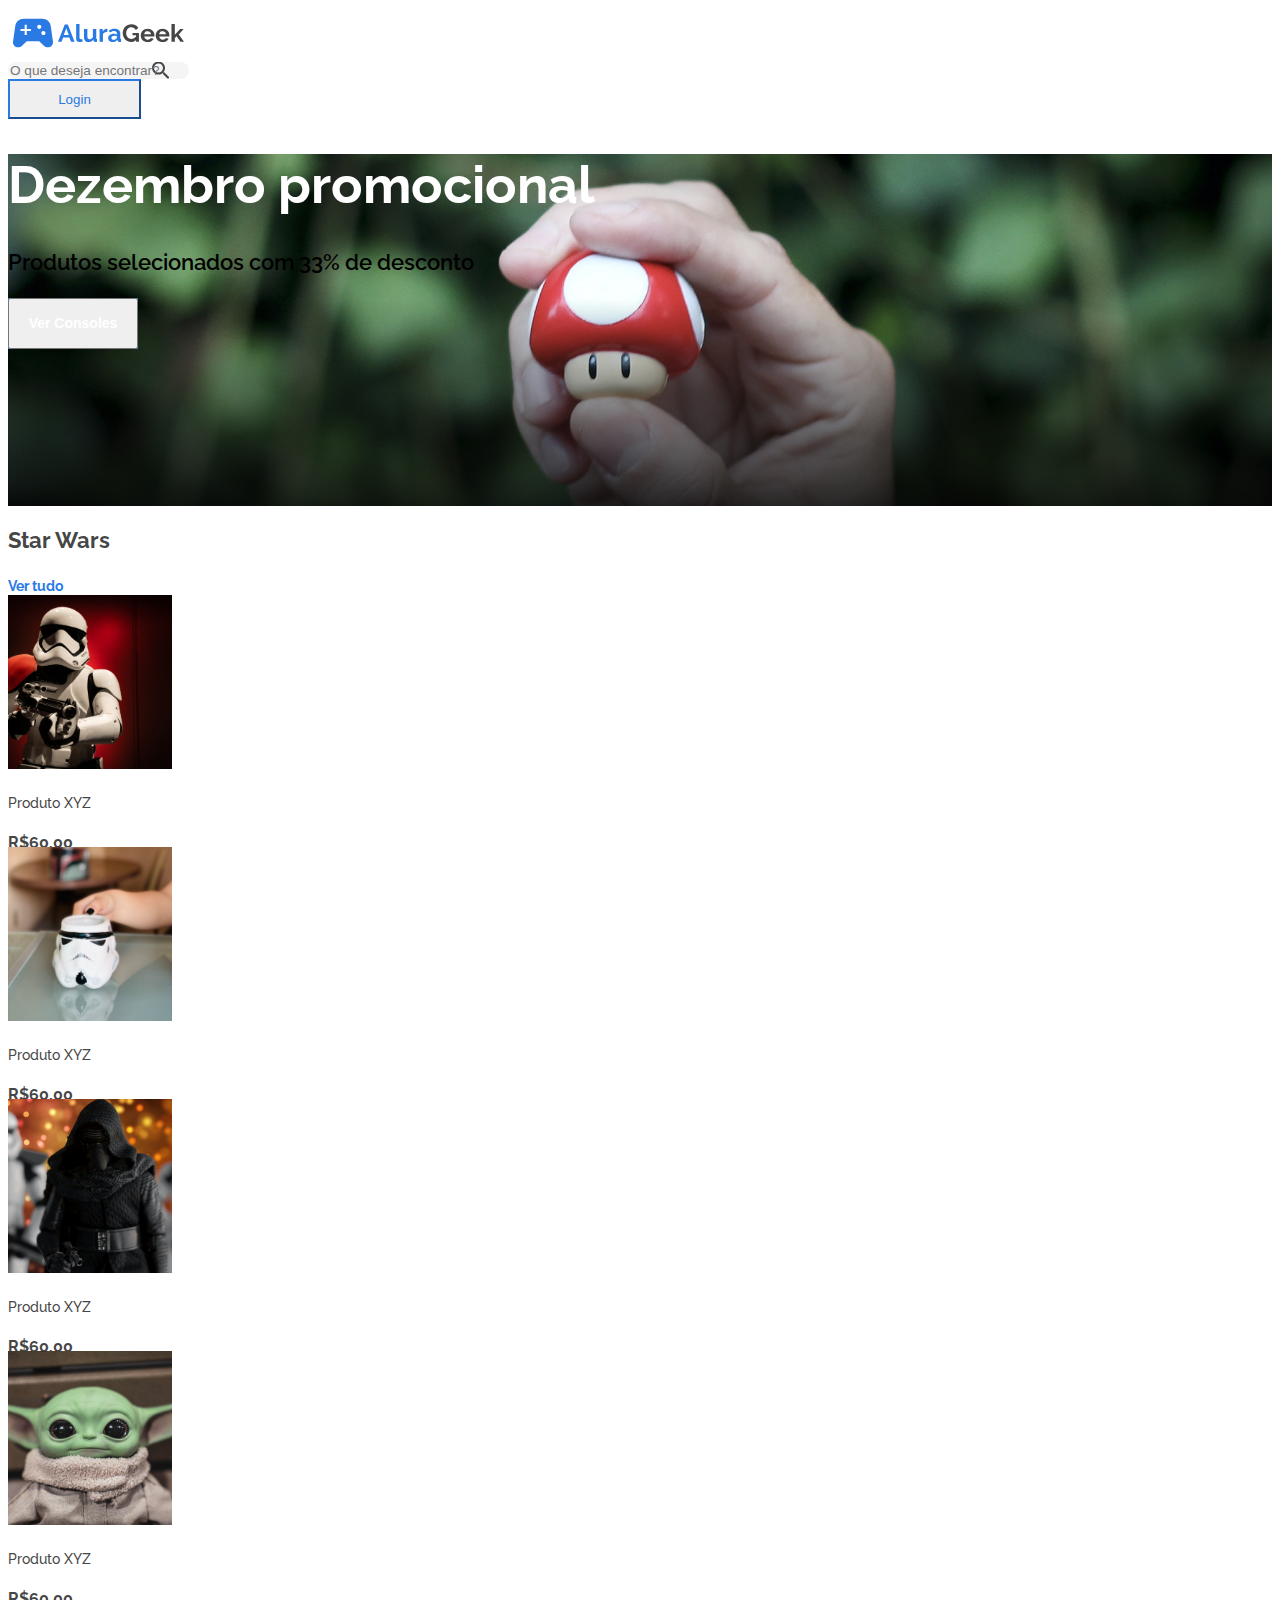
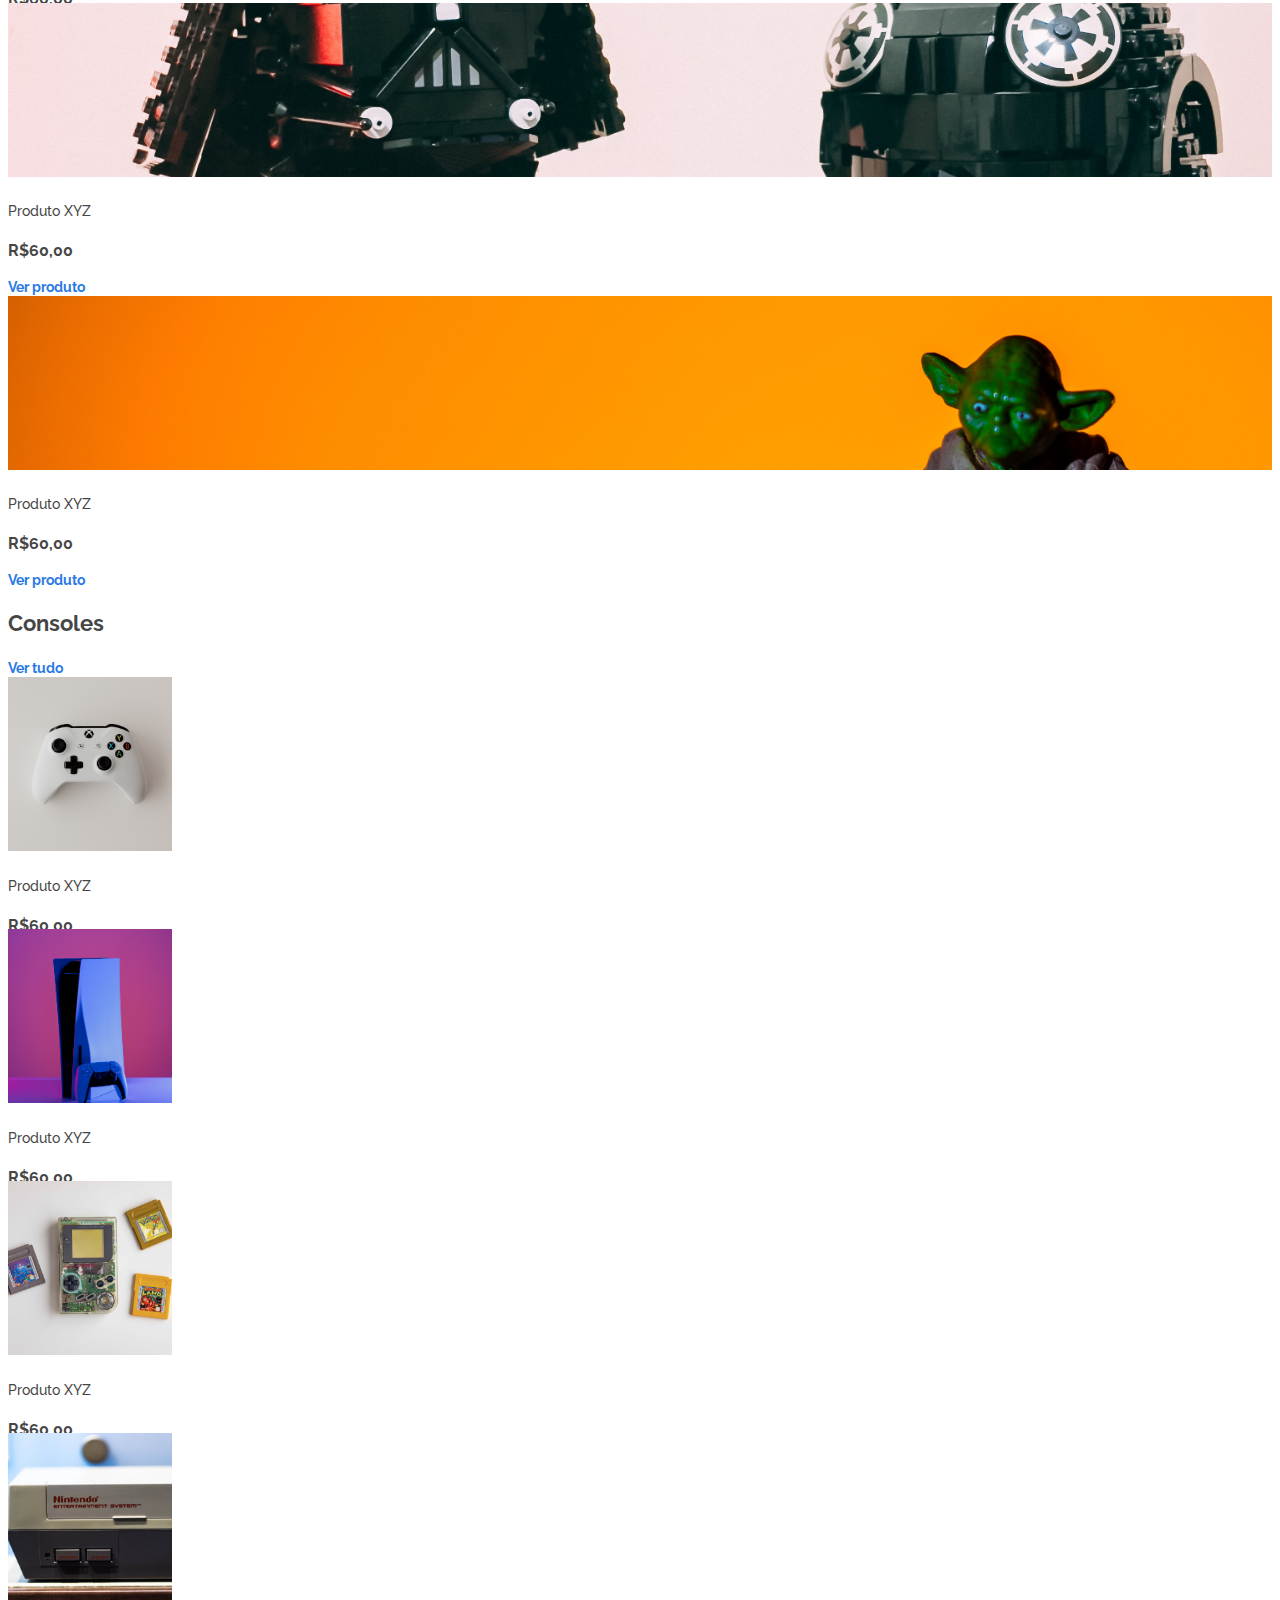
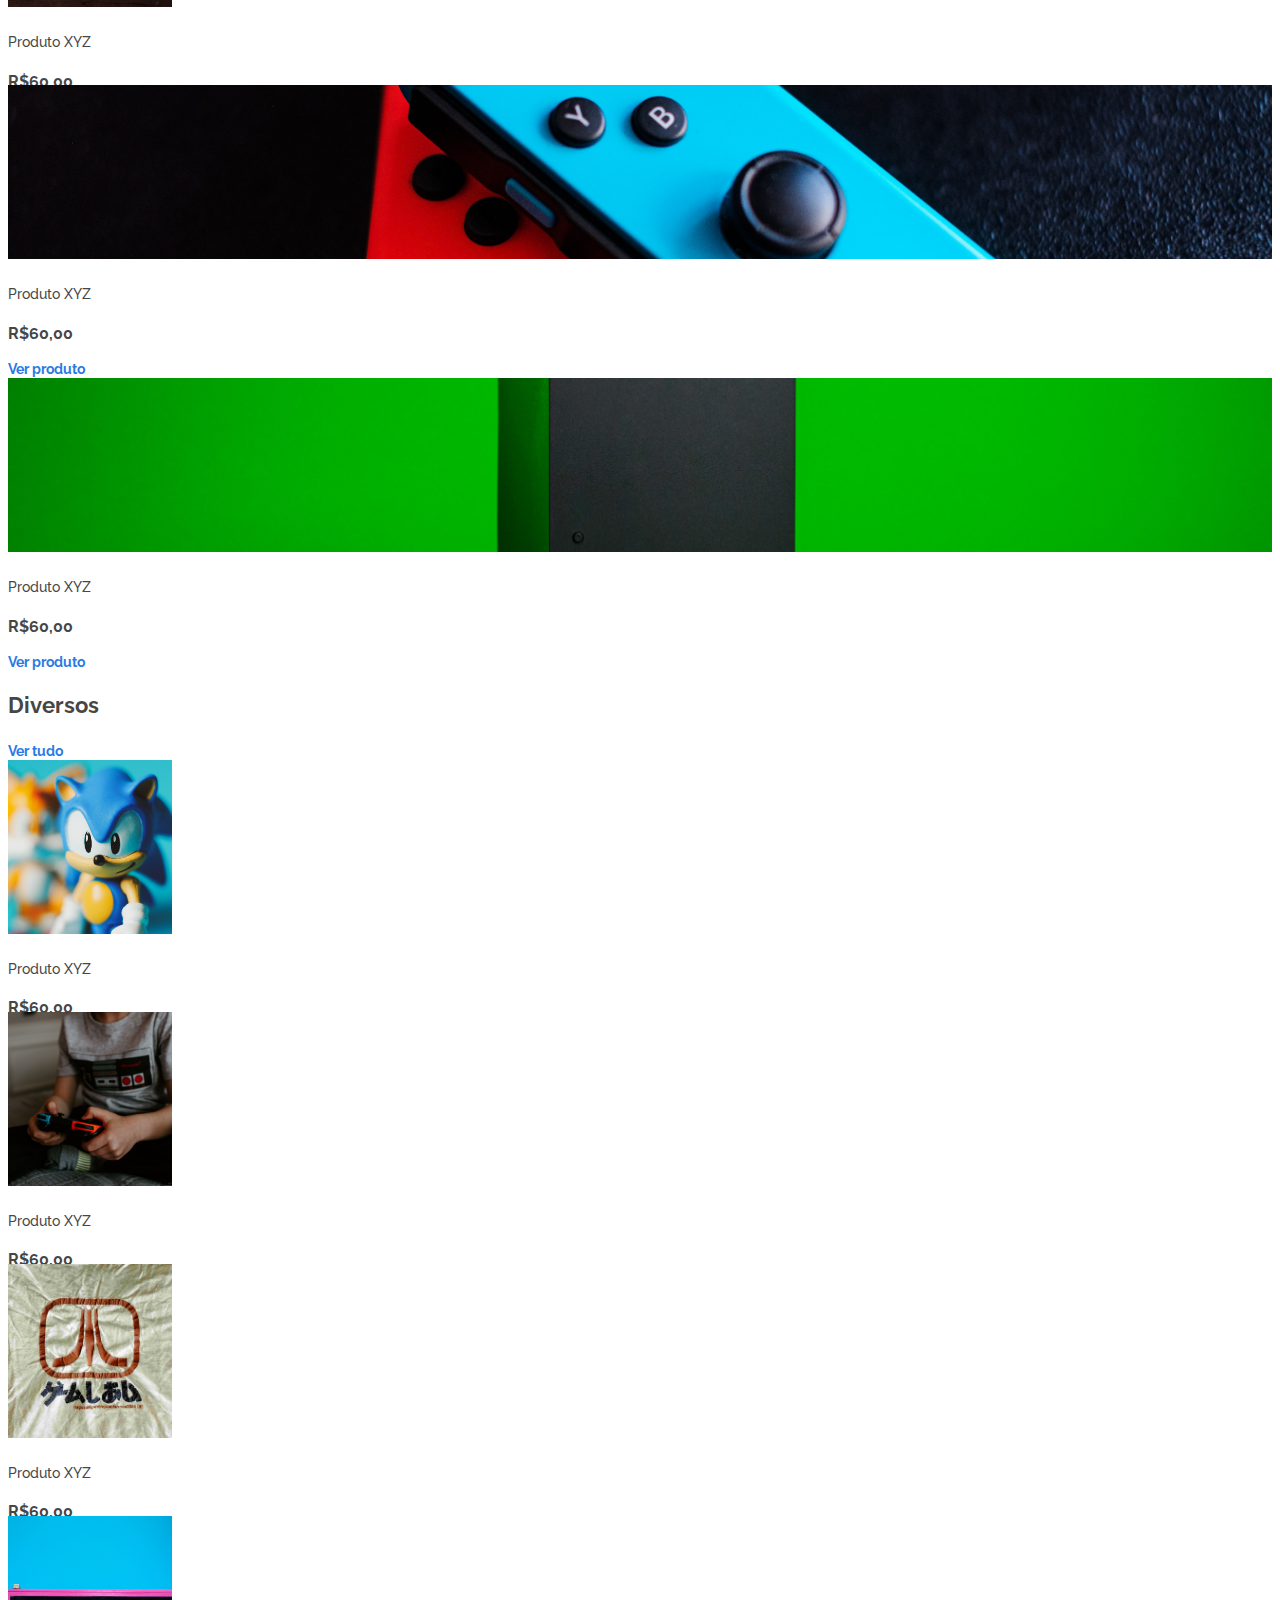
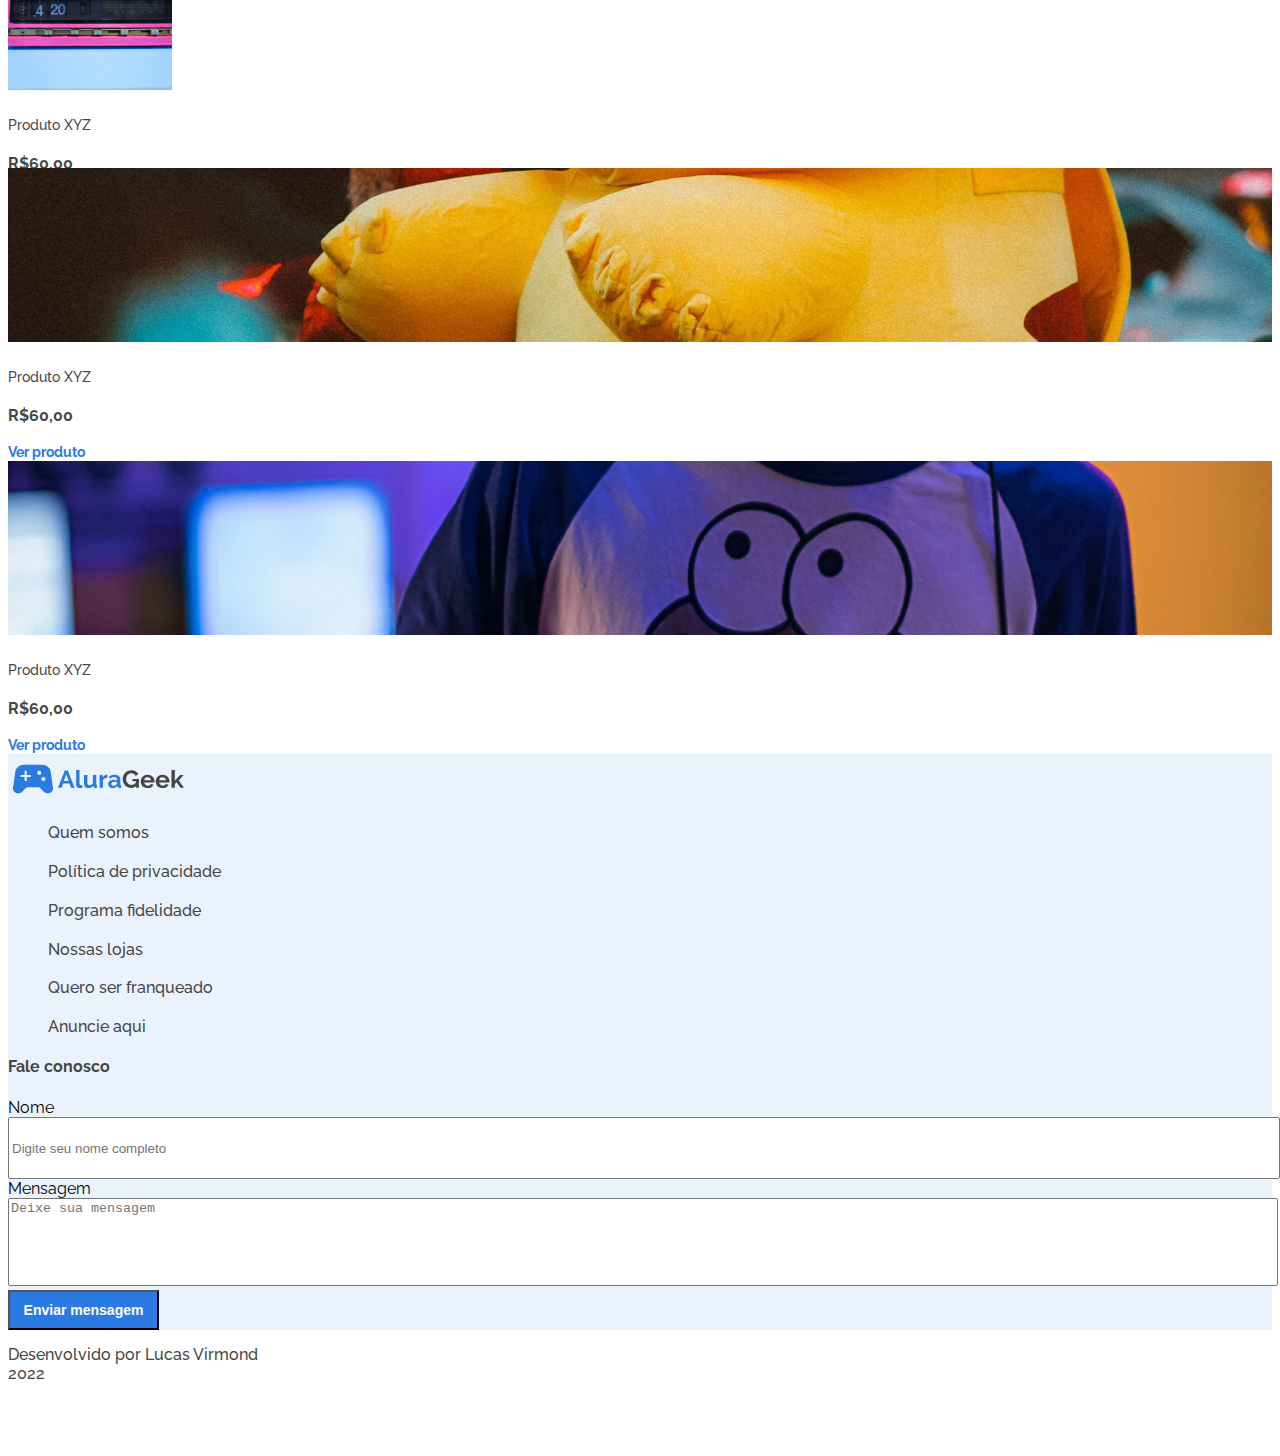
==== commit 583496c4: "Responsividade para telas maiores (header / main / footer)" ====
--- a/index.html
+++ b/index.html
@@ -29,17 +29,20 @@
           <div
             class="d-flex flex-wrap flex-md-nowrap align-items-center justify-content-between justify-content-lg-start p-md-0"
           >
-            <section class="col-lg-8 d-flex justify-content-between justify-content-lg-start align-items-center">
+            <section
+              class="col-lg-8 d-flex justify-content-between justify-content-lg-start align-items-center"
+            >
               <a
                 href="/"
                 class="header__logo d-flex align-items-center mb-lg-0 text-decoration-none"
               >
-                <img src="./src/img/logo.svg" alt="Logo da AluraGeek" class="header__logo"/>
+                <img
+                  src="./src/img/logo.svg"
+                  alt="Logo da AluraGeek"
+                  class="header__logo"
+                />
               </a>
-              <form
-                id="header__busca--hide"
-                class="ms-5 ms-lg-5"
-              >
+              <form id="header__busca--hide" class="ms-5 ms-lg-5">
                 <input
                   type="search"
                   class="form-control form-control-dark header__busca--input"
@@ -70,18 +73,18 @@
         </div>
       </div>
       <section class="container-fluid d-flex p-0">
-        <div class="container-fluid hero__banner d-flex col-xxl-8 px-0 py-0">
-          <div class="container row text-white m-0 p-0 align-content-end">
-            <div class="p-3 p-md-5 ms-lg-3">
-              <h1 class="hero__texto lh-1 mb-3">Dezembro promocional</h1>
-              <p class="lead hero__texto--secundario">
-                Produtos selecionados com 33% de desconto
-              </p>
-              <div class="hero__botao">
-                <button type="button" class="btn hero__botao--texto border-0">
-                  Ver Consoles
-                </button>
-              </div>
+        <div
+          class="container-fluid hero__banner text-white d-flex mb-3 p-0 align-items-end"
+        >
+          <div class="container p-3 px-md-0 p-lg-5">
+            <h1 class="hero__texto lh-1 mb-3">Dezembro promocional</h1>
+            <p class="lead hero__texto--secundario">
+              Produtos selecionados com 33% de desconto
+            </p>
+            <div class="hero__botao">
+              <button type="button" class="btn hero__botao--texto border-0">
+                Ver Consoles
+              </button>
             </div>
           </div>
         </div>
@@ -90,7 +93,9 @@
 
     <!-- MAIN -->
     <main>
-      <section class="container px-lg-5 produtos__starwars p-3 pb-5 pt-0 px-md-0 pb-md-5 border-bottom">
+      <section
+        class="container px-lg-5 produtos__starwars p-3 pb-5 pt-0 px-md-0 pb-md-5 border-bottom"
+      >
         <header
           class="container p-0 d-flex justify-content-between align-items-center mt-3 mb-3"
         >
@@ -155,10 +160,40 @@
                 <a href="#" class="produtos__card--link">Ver produto</a>
               </div>
             </div>
+            <div
+              class="col-sm card produtos__card produtos__card--hide border-0 rounded-0 p-0"
+            >
+              <img
+                src="src/img/star_wars/produto-5.jpg"
+                class="img-fluid card-img-top produtos__card--img rounded-0"
+                alt="Imagem do produto em questão"
+              />
+              <div class="card-body ps-0">
+                <h5 class="produtos__card--titulo">Produto XYZ</h5>
+                <p class="produtos__card--texto mb-1">R$60,00</p>
+                <a href="#" class="produtos__card--link">Ver produto</a>
+              </div>
+            </div>
+            <div
+              class="col-sm card produtos__card produtos__card--hide border-0 rounded-0 p-0"
+            >
+              <img
+                src="src/img/star_wars/produto-6.jpg"
+                class="img-fluid card-img-top produtos__card--img rounded-0"
+                alt="Imagem do produto em questão"
+              />
+              <div class="card-body ps-0">
+                <h5 class="produtos__card--titulo">Produto XYZ</h5>
+                <p class="produtos__card--texto mb-1">R$60,00</p>
+                <a href="#" class="produtos__card--link">Ver produto</a>
+              </div>
+            </div>
           </div>
         </div>
       </section>
-      <section class="container px-lg-5 produtos__console p-3 pb-5 px-md-0 pb-md-5 border-bottom">
+      <section
+        class="container px-lg-5 produtos__console p-3 pb-5 px-md-0 pb-md-5 border-bottom"
+      >
         <header
           class="container p-0 d-flex justify-content-between align-items-center mb-3"
         >
@@ -214,6 +249,34 @@
             <div class="col-sm card produtos__card border-0 rounded-0 p-0">
               <img
                 src="src/img/consoles/produto-4.jpg"
+                class="img-fluid card-img-top produtos__card--img rounded-0"
+                alt="Imagem do produto em questão"
+              />
+              <div class="card-body ps-0">
+                <h5 class="produtos__card--titulo">Produto XYZ</h5>
+                <p class="produtos__card--texto mb-1">R$60,00</p>
+                <a href="#" class="produtos__card--link">Ver produto</a>
+              </div>
+            </div>
+            <div
+              class="col-sm card produtos__card produtos__card--hide border-0 rounded-0 p-0"
+            >
+              <img
+                src="src/img/consoles/produto-5.jpg"
+                class="img-fluid card-img-top produtos__card--img rounded-0"
+                alt="Imagem do produto em questão"
+              />
+              <div class="card-body ps-0">
+                <h5 class="produtos__card--titulo">Produto XYZ</h5>
+                <p class="produtos__card--texto mb-1">R$60,00</p>
+                <a href="#" class="produtos__card--link">Ver produto</a>
+              </div>
+            </div>
+            <div
+              class="col-sm card produtos__card produtos__card--hide border-0 rounded-0 p-0"
+            >
+              <img
+                src="src/img/consoles/produto-6.jpg"
                 class="img-fluid card-img-top produtos__card--img rounded-0"
                 alt="Imagem do produto em questão"
               />
@@ -291,72 +354,108 @@
                 <a href="#" class="produtos__card--link">Ver produto</a>
               </div>
             </div>
+            <div
+              class="col-sm card produtos__card produtos__card--hide border-0 rounded-0 p-0"
+            >
+              <img
+                src="src/img/diversos/produto-5.jpg"
+                class="img-fluid card-img-top produtos__card--img rounded-0"
+                alt="Imagem do produto em questão"
+              />
+              <div class="card-body ps-0">
+                <h5 class="produtos__card--titulo">Produto XYZ</h5>
+                <p class="produtos__card--texto mb-1">R$60,00</p>
+                <a href="#" class="produtos__card--link">Ver produto</a>
+              </div>
+            </div>
+            <div
+              class="col-sm card produtos__card produtos__card--hide border-0 rounded-0 p-0"
+            >
+              <img
+                src="src/img/diversos/produto-6.jpg"
+                class="img-fluid card-img-top produtos__card--img rounded-0"
+                alt="Imagem do produto em questão"
+              />
+              <div class="card-body ps-0">
+                <h5 class="produtos__card--titulo">Produto XYZ</h5>
+                <p class="produtos__card--texto mb-1">R$60,00</p>
+                <a href="#" class="produtos__card--link">Ver produto</a>
+              </div>
+            </div>
           </div>
         </div>
       </section>
     </main>
     <footer>
       <div class="container-fluid mt-3 p-0 px-3 px-md-0">
-        <div class="row footer__main pt-3">
-          <section
-            class="col-sm-12 col-md-4 footer__card d-flex flex-wrap flex-column align-content-center align-content-md-start p-0 px-3 px-md-5"
-          >
-            <div class="mb-3">
-              <a href="#">
-                <img
-                  class="footer__card-logo"
-                  src="src/img/logo.svg"
-                  alt="Logo do AluraGeek"
+        <div class="footer__main">
+          <div class="container row p-3 pt-3 px-lg-5 m-auto pt-xl-5">
+            <section
+              class="col-sm-12 col-md-4 col-xl-6 footer__card d-flex flex-wrap flex-column align-content-center align-content-md-start p-0 px-3 px-md-0 flex-xl-row justify-content-xl-between"
+            >
+              <div class="mb-3">
+                <a href="#">
+                  <img
+                    class="footer__card-logo"
+                    src="src/img/logo.svg"
+                    alt="Logo do AluraGeek"
+                  />
+                </a>
+              </div>
+              <div class="footer__card-lista text-center text-md-start me-xl-5 mt-xl-3">
+                <ul class="px-0">
+                  <li class="footer__card-itens"><a href="#">Quem somos</a></li>
+                  <li class="footer__card-itens">
+                    <a href="#">Política de privacidade</a>
+                  </li>
+                  <li class="footer__card-itens">
+                    <a href="#">Programa fidelidade</a>
+                  </li>
+                  <li class="footer__card-itens">
+                    <a href="#">Nossas lojas</a>
+                  </li>
+                  <li class="footer__card-itens">
+                    <a href="#">Quero ser franqueado</a>
+                  </li>
+                  <li class="footer__card-itens">
+                    <a href="#">Anuncie aqui</a>
+                  </li>
+                </ul>
+              </div>
+            </section>
+            <section
+              class="col-md-8 col-xl-6 footer__form px-3 mt-4 px-md-0 ps-md-5 mt-md-3 mt-xl-3"
+            >
+              <h4 class="footer__form-titulo">Fale conosco</h4>
+              <div class="mb-3">
+                <label for="nome" class="form-label">Nome</label>
+                <input
+                  type="text"
+                  class="form-control footer__form-nome border-0 border-bottom"
+                  id="nome"
+                  placeholder="Digite seu nome completo"
                 />
-              </a>
-            </div>
-            <div class="footer__card-lista text-center text-md-start">
-              <ul class="px-0">
-                <li class="footer__card-itens"><a href="#">Quem somos</a></li>
-                <li class="footer__card-itens">
-                  <a href="#">Política de privacidade</a>
-                </li>
-                <li class="footer__card-itens">
-                  <a href="#">Programa fidelidade</a>
-                </li>
-                <li class="footer__card-itens"><a href="#">Nossas lojas</a></li>
-                <li class="footer__card-itens">
-                  <a href="#">Quero ser franqueado</a>
-                </li>
-                <li class="footer__card-itens"><a href="#">Anuncie aqui</a></li>
-              </ul>
-            </div>
-          </section>
-          <section class="col-md-8 footer__form px-3 mt-4 px-md-5 mt-md-3">
-            <h4 class="footer__form-titulo">Fale conosco</h4>
-            <div class="mb-3">
-              <label for="nome" class="form-label">Nome</label>
-              <input
-                type="text"
-                class="form-control footer__form-nome border-0 border-bottom"
-                id="nome"
-                placeholder="Digite seu nome completo"
-              />
-            </div>
-            <div class="mb-3">
-              <label for="mensagem" class="form-label">Mensagem</label>
-              <textarea
-                type="text"
-                class="form-control footer__form-mensagem border-0 border-bottom"
-                id="mensagem"
-                placeholder="Deixe sua mensagem"
-              ></textarea>
-            </div>
-            <div class="text-start mb-3">
-              <button
-                type="button"
-                id="footer__form-botao"
-                class="btn rounded-0 me-2 me-md-0"
-              >
-                Enviar mensagem
-              </button>
-            </div>
-          </section>
+              </div>
+              <div class="mb-3">
+                <label for="mensagem" class="form-label">Mensagem</label>
+                <textarea
+                  type="text"
+                  class="form-control footer__form-mensagem border-0 border-bottom"
+                  id="mensagem"
+                  placeholder="Deixe sua mensagem"
+                ></textarea>
+              </div>
+              <div class="text-start mb-3">
+                <button
+                  type="button"
+                  id="footer__form-botao"
+                  class="btn rounded-0 me-2 me-md-0"
+                >
+                  Enviar mensagem
+                </button>
+              </div>
+            </section>
+          </div>
         </div>
         <div
           class="footer__assin text-center d-flex justify-content-center mt-3 p-3"
--- a/src/base/style.css
+++ b/src/base/style.css
@@ -51,6 +51,10 @@
   flex-shrink: 0;
 }
 
+.produtos__card--hide {
+  display: none;
+}
+
 .footer__card-logo {
   width: 176px;
   height: 50px;
@@ -99,6 +103,7 @@
     width: 100%;
   }
 
+
   .footer__main {
     margin-left: 0;
     margin-right: 0;
@@ -117,3 +122,13 @@
   }
 
 }
+
+@media screen and (min-width: 1200px) {
+  .produtos__card--hide {
+    display: initial;
+  }
+
+  .footer__card-itens {
+    margin-bottom: 1.25rem;
+  }
+}
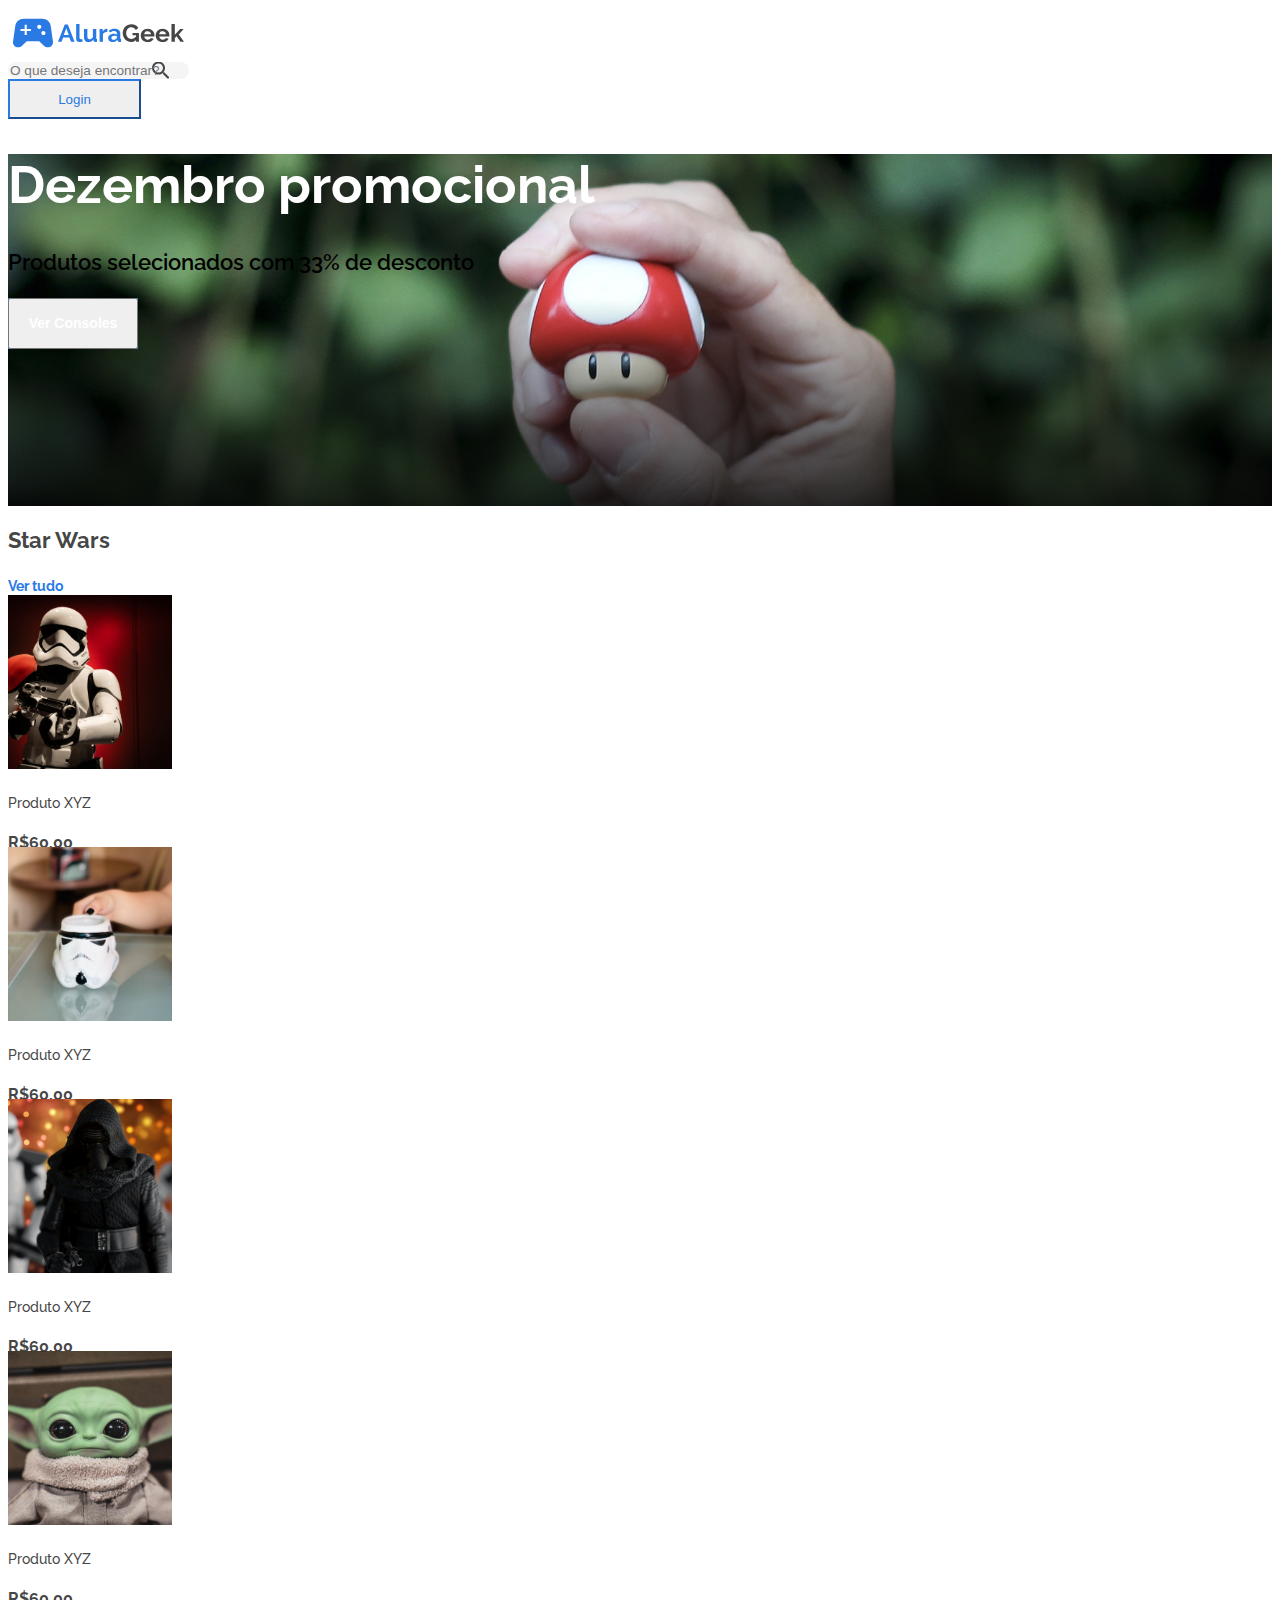
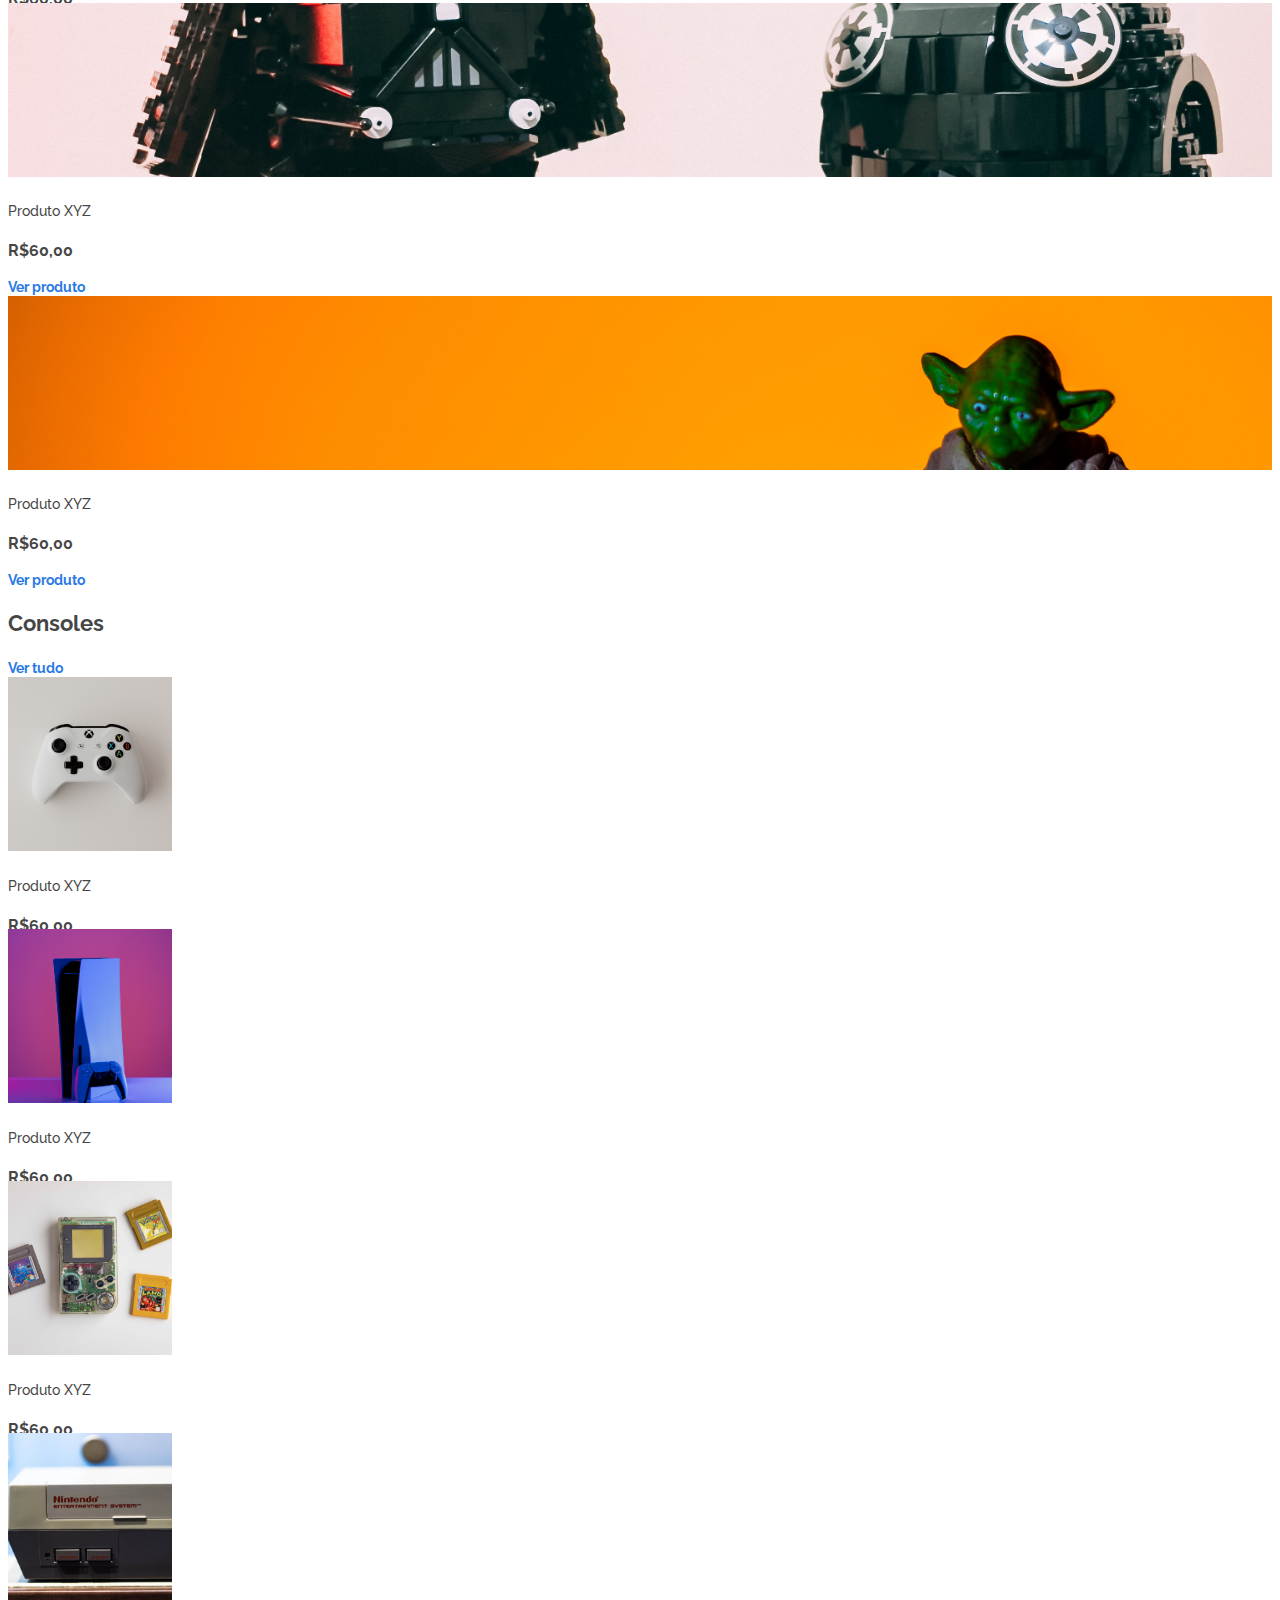
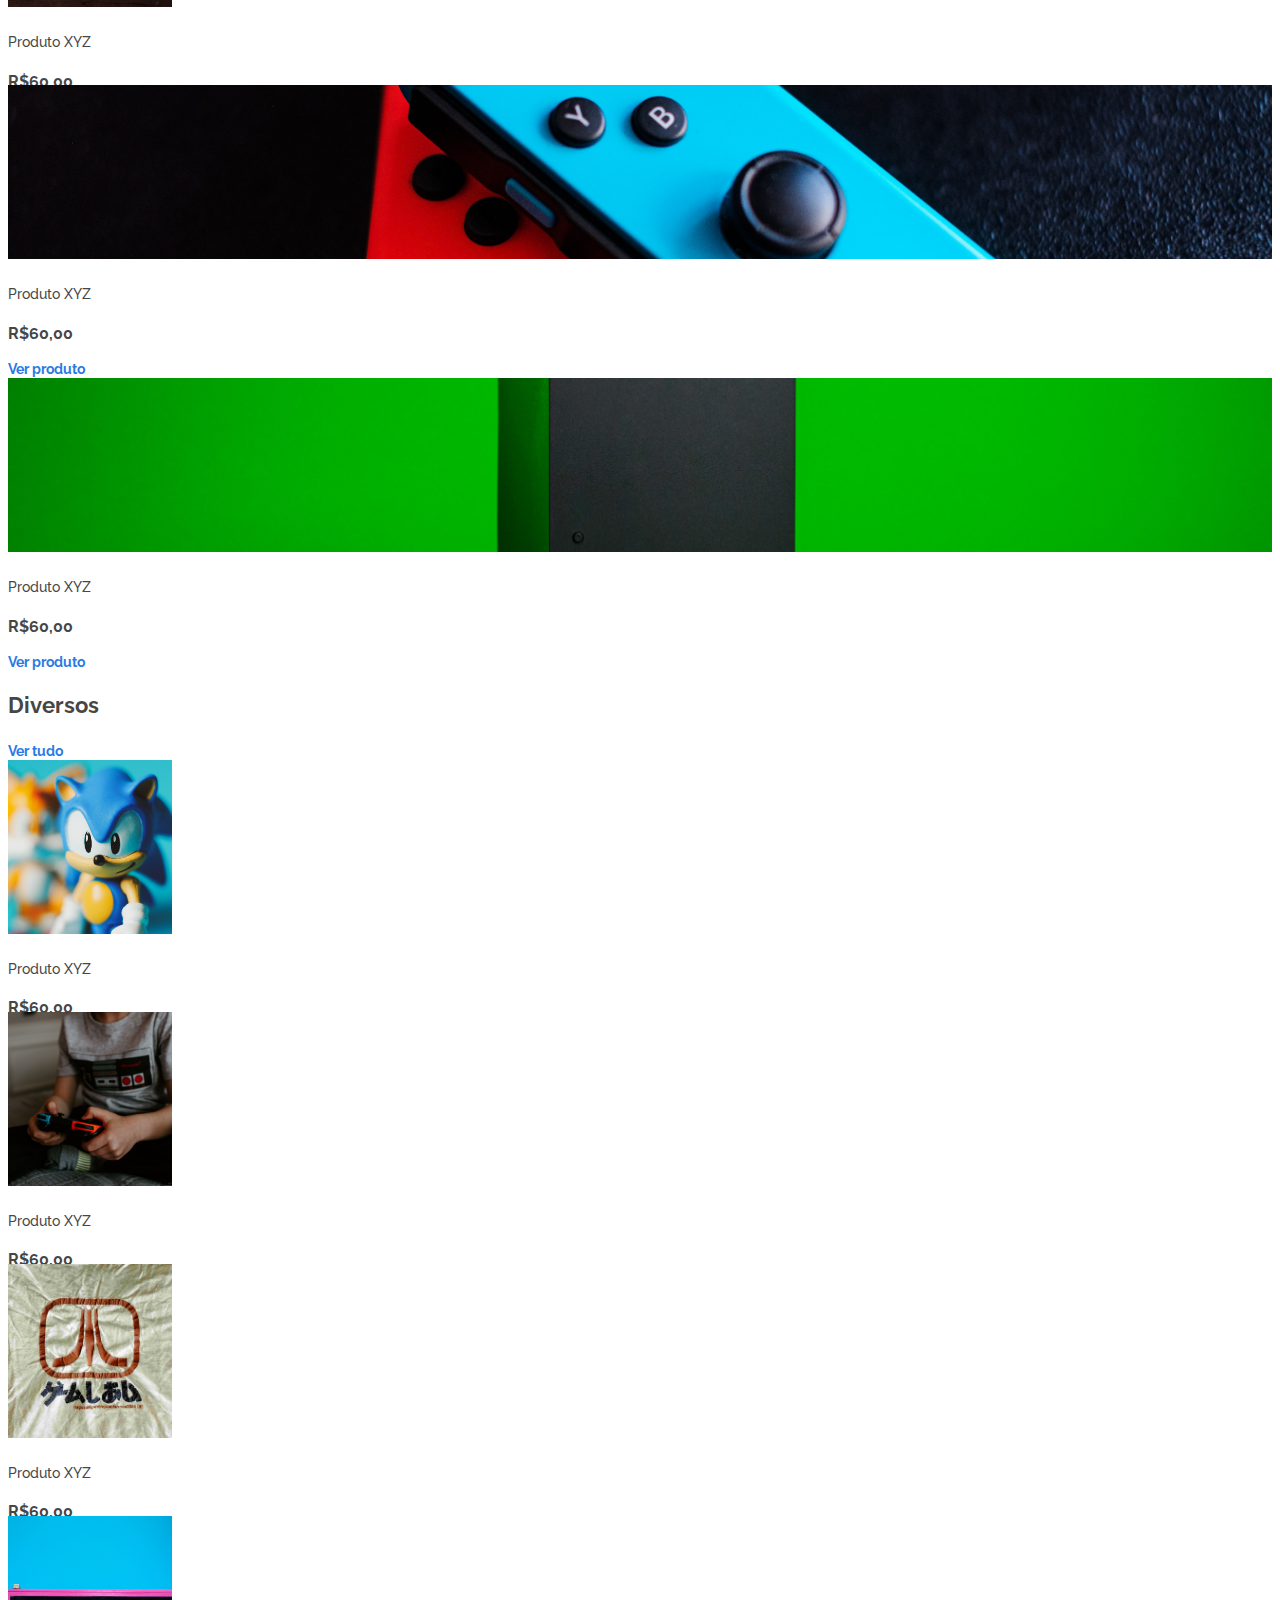
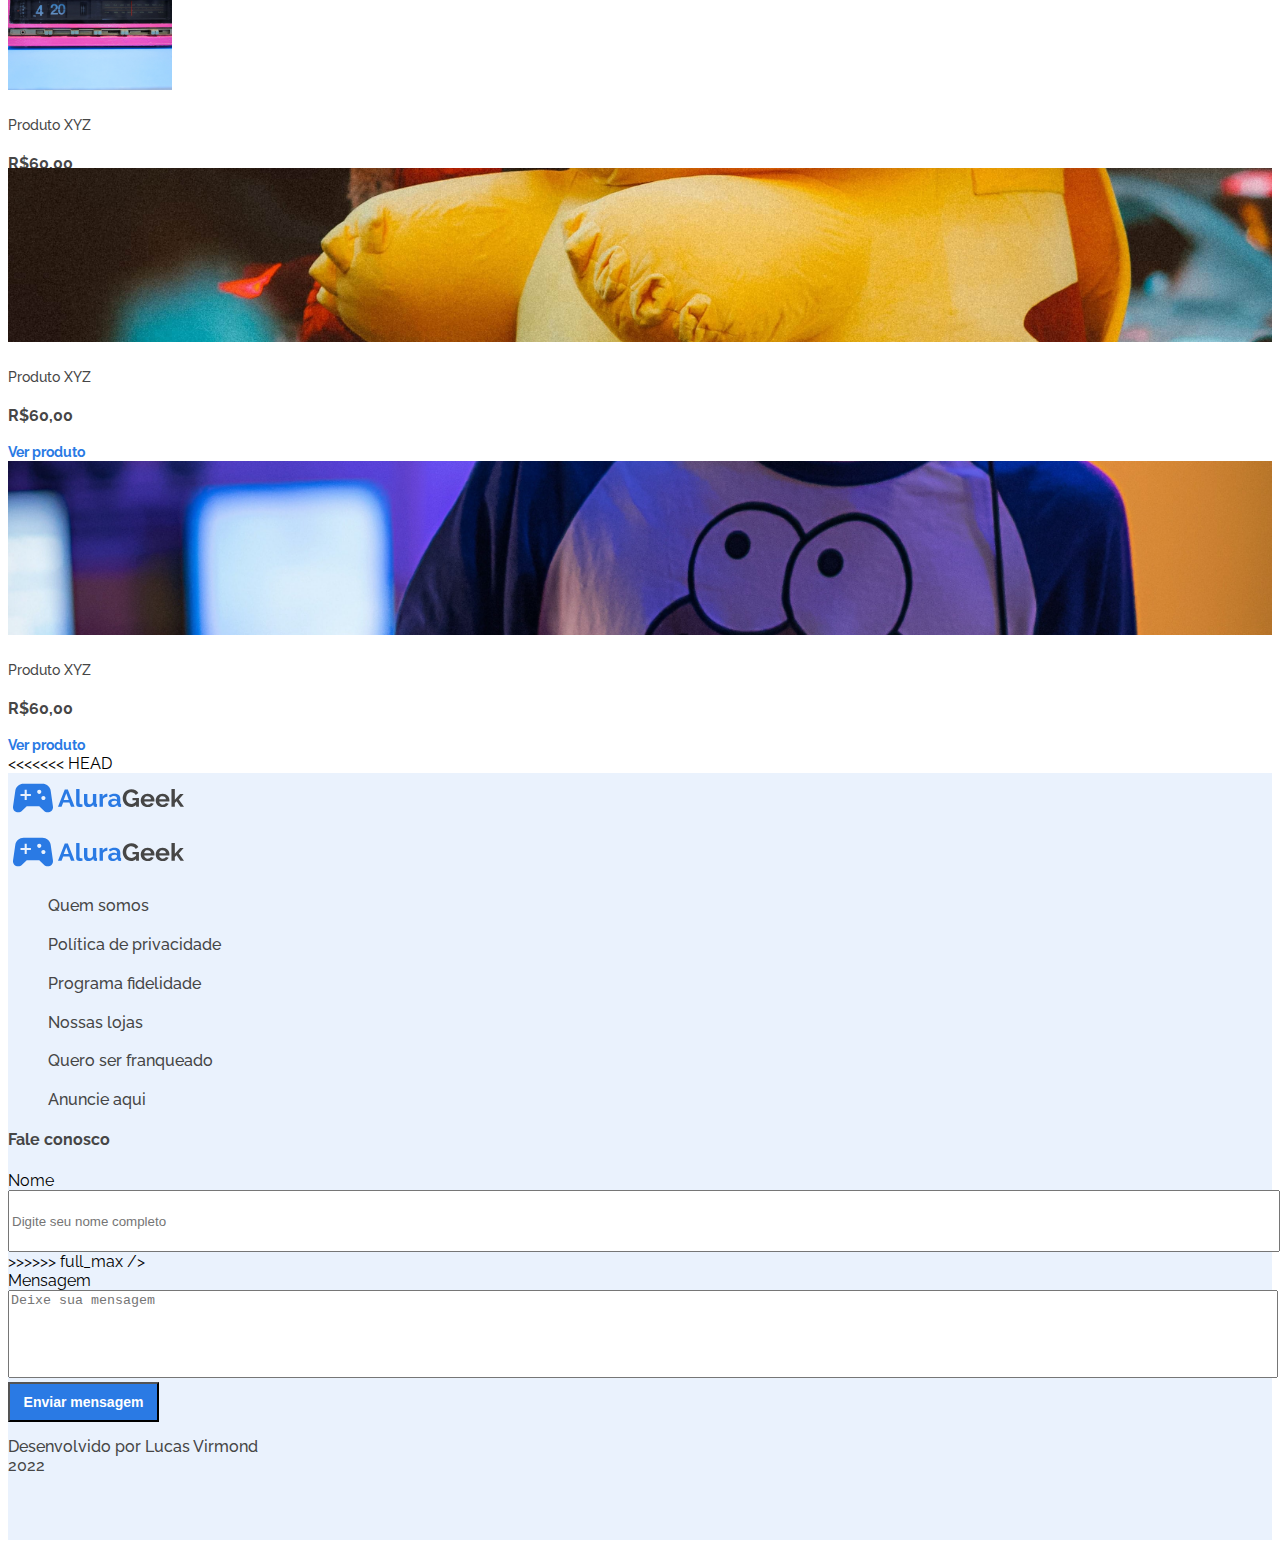
==== commit 134ddbcb: "Merge branch 'full_max'" ====
--- a/index.html
+++ b/index.html
@@ -387,6 +387,19 @@
       </section>
     </main>
     <footer>
+<<<<<<< HEAD
+      <div class="container mt-3 p-0 px-3">
+        <div class="row footer__main pt-3">
+          <section
+            class="col-sm-12 footer__card d-flex flex-wrap flex-column align-content-center p-0 px-3"
+          >
+            <div class="mb-3">
+              <a href="#">
+                <img
+                  class="footer__card-logo"
+                  src="src/img/logo.svg"
+                  alt="Logo do AluraGeek"
+=======
       <div class="container-fluid mt-3 p-0 px-3 px-md-0">
         <div class="footer__main">
           <div class="container row p-3 pt-3 px-lg-5 m-auto pt-xl-5">
@@ -434,6 +447,7 @@
                   class="form-control footer__form-nome border-0 border-bottom"
                   id="nome"
                   placeholder="Digite seu nome completo"
+>>>>>>> full_max
                 />
               </div>
               <div class="mb-3">
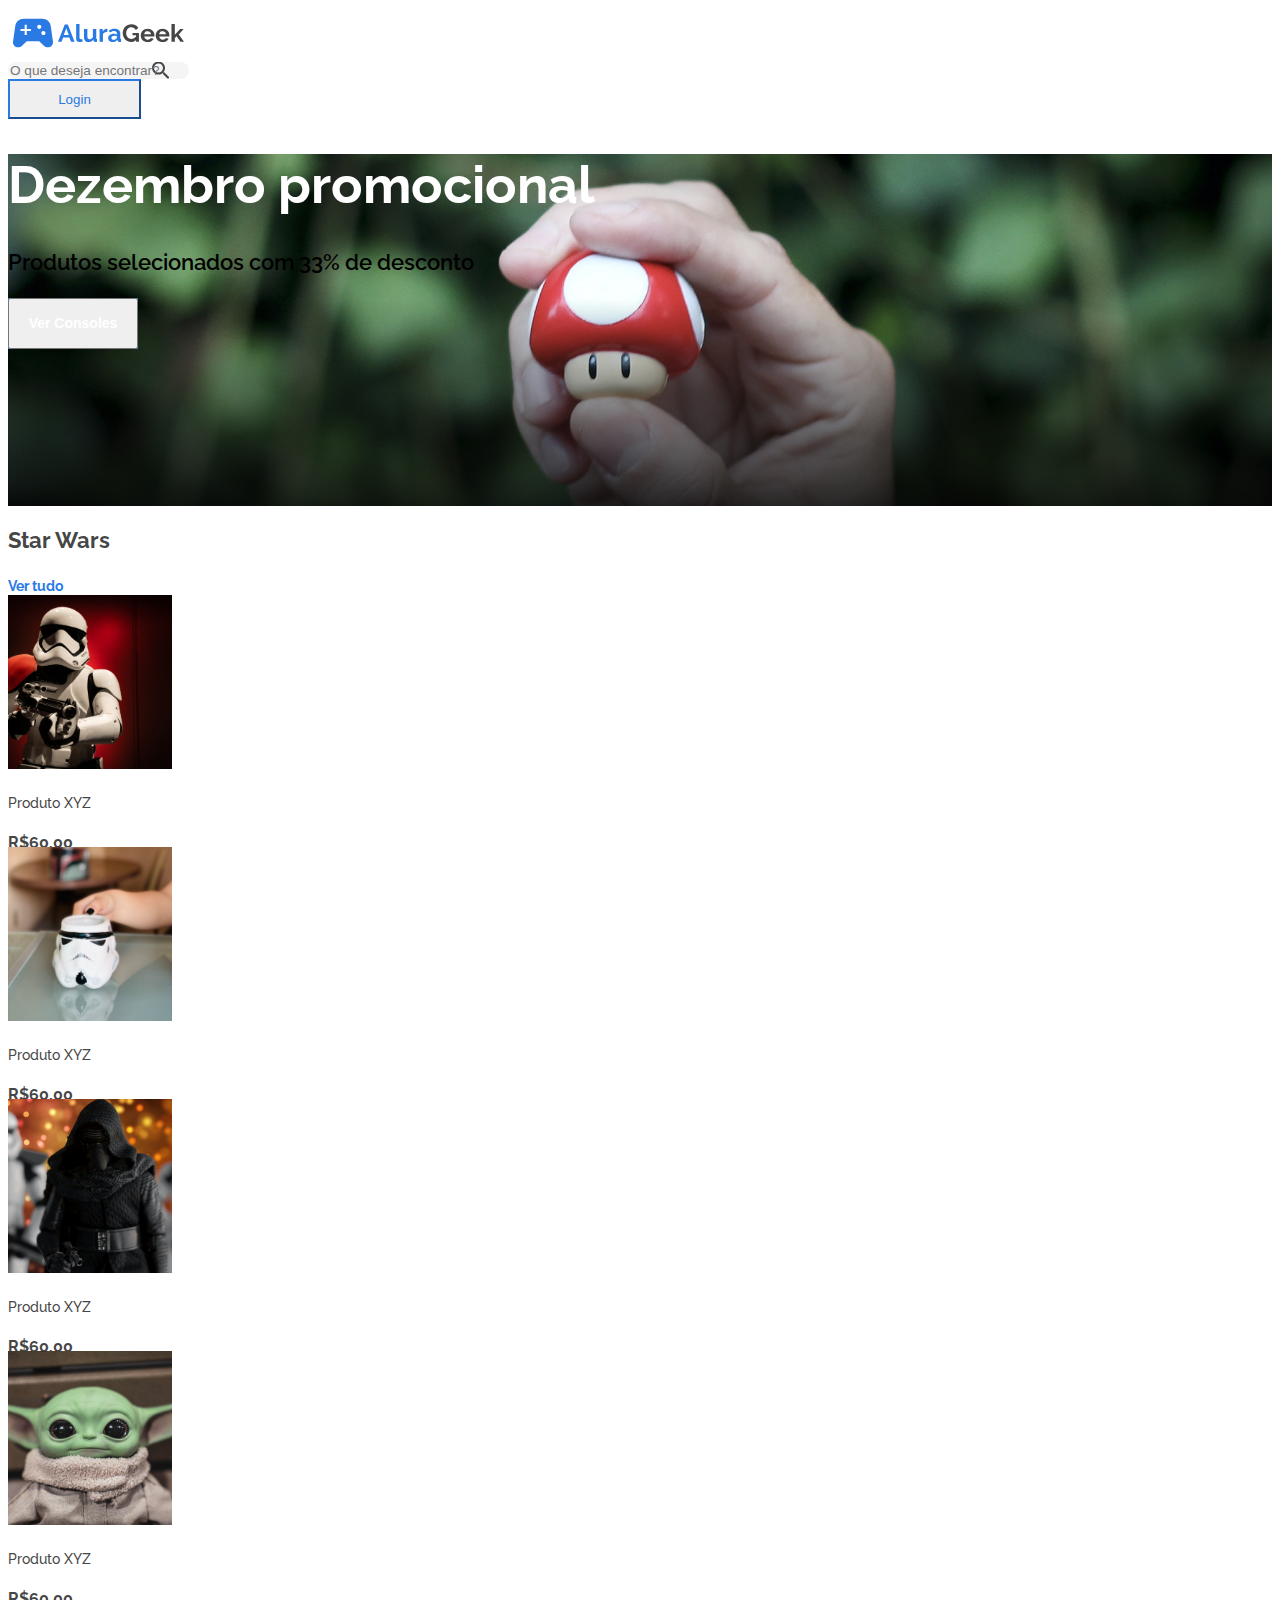
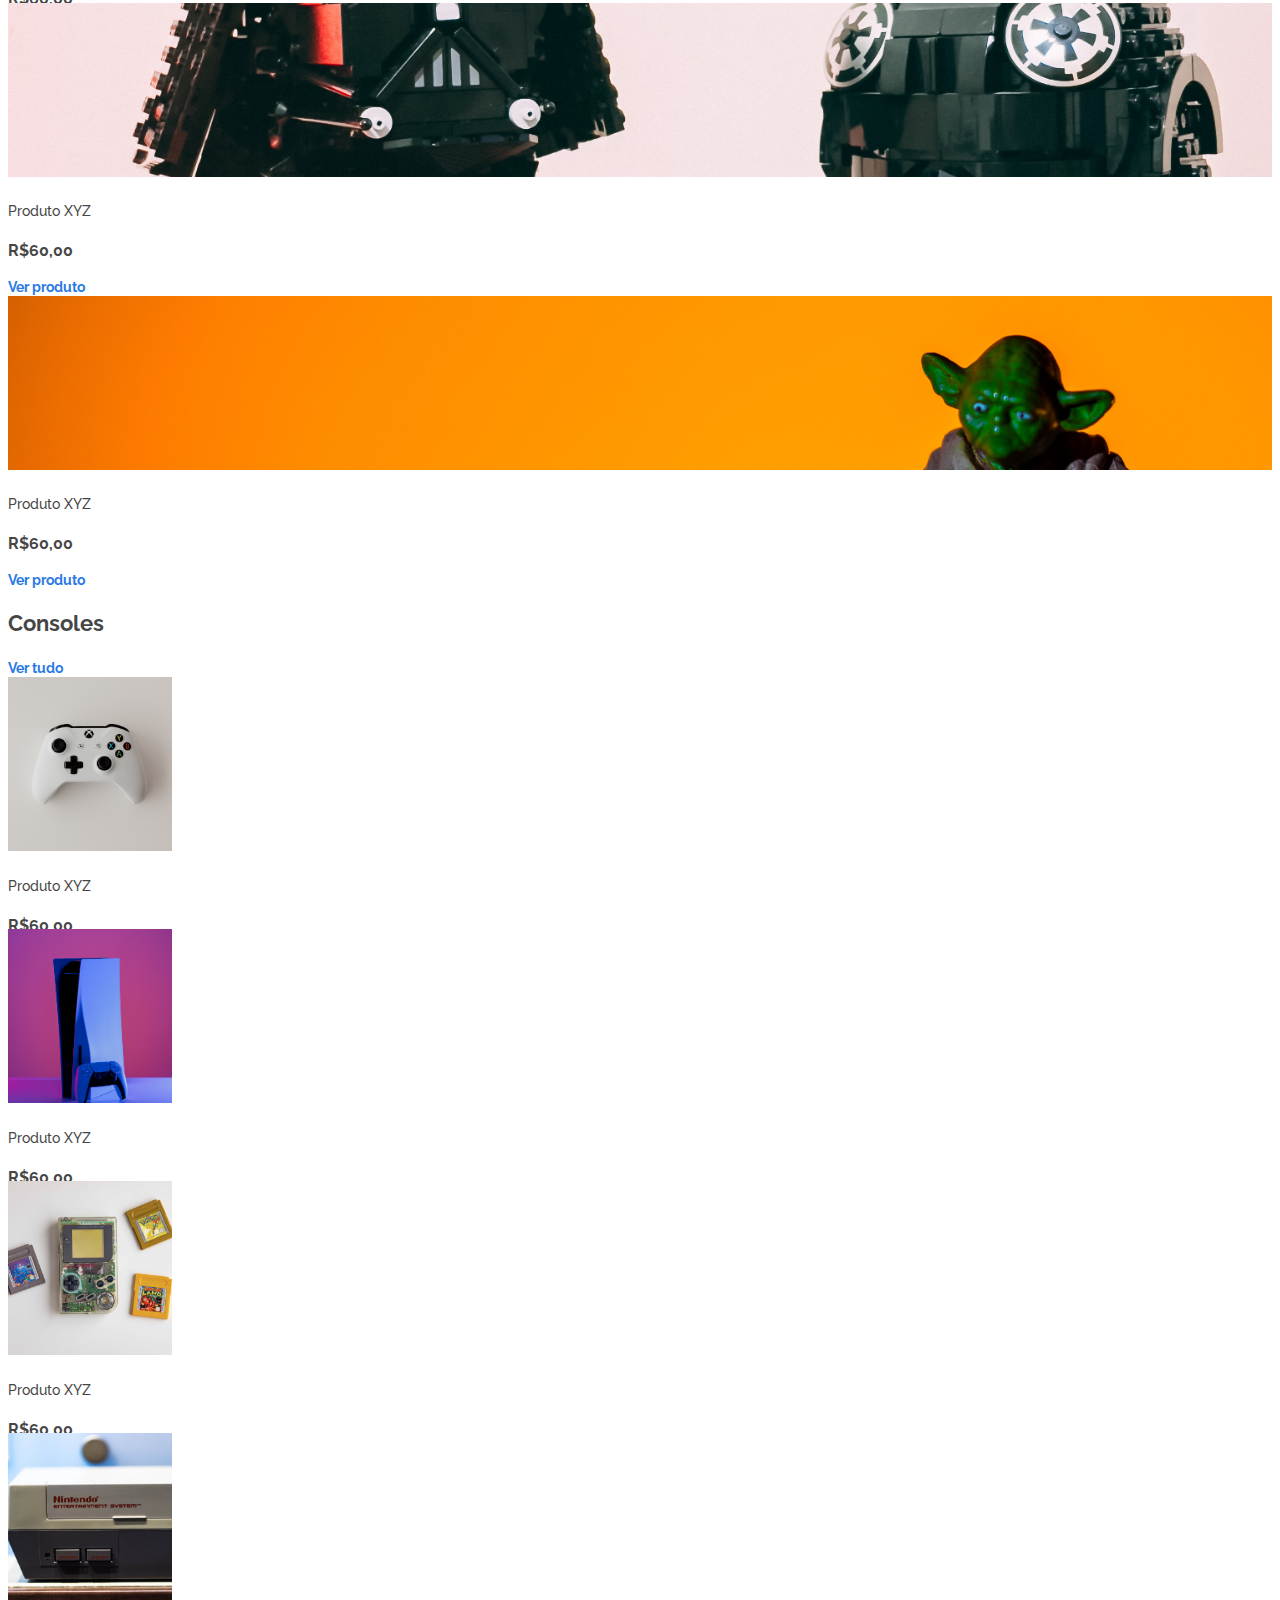
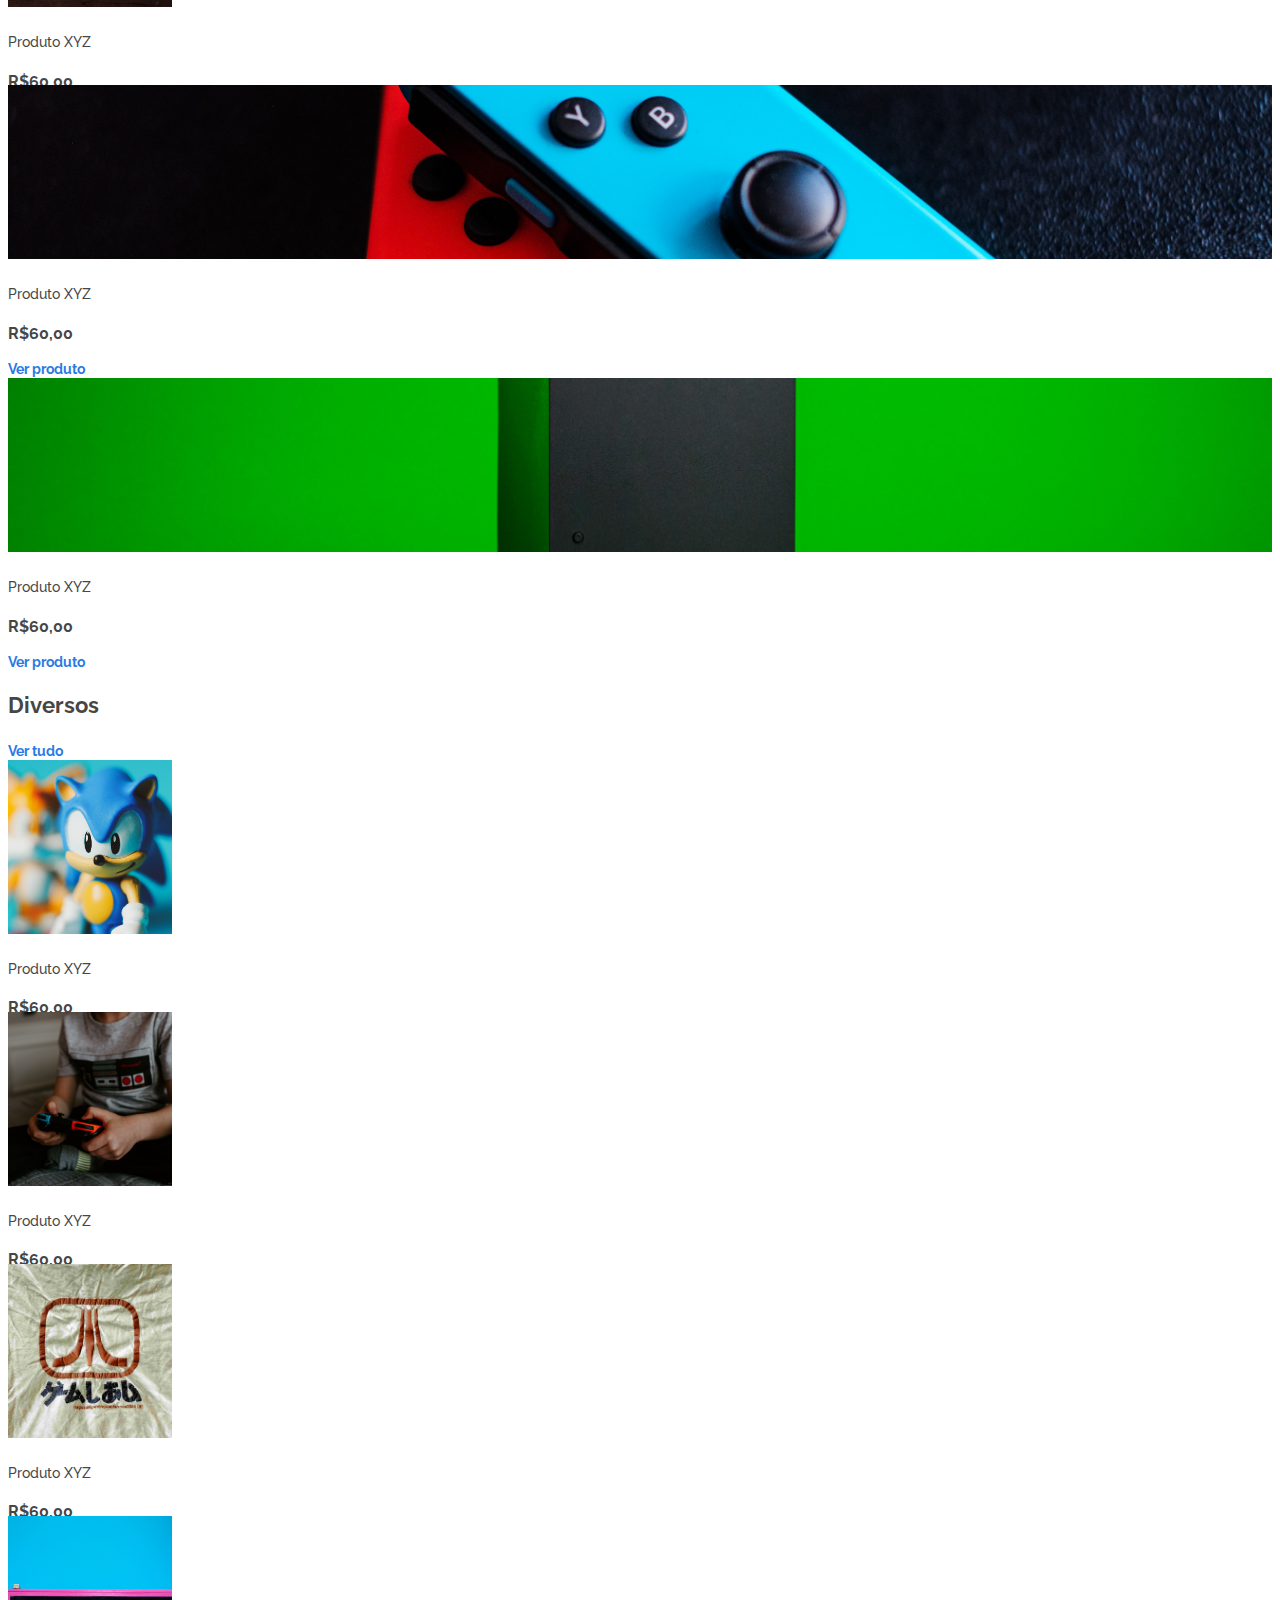
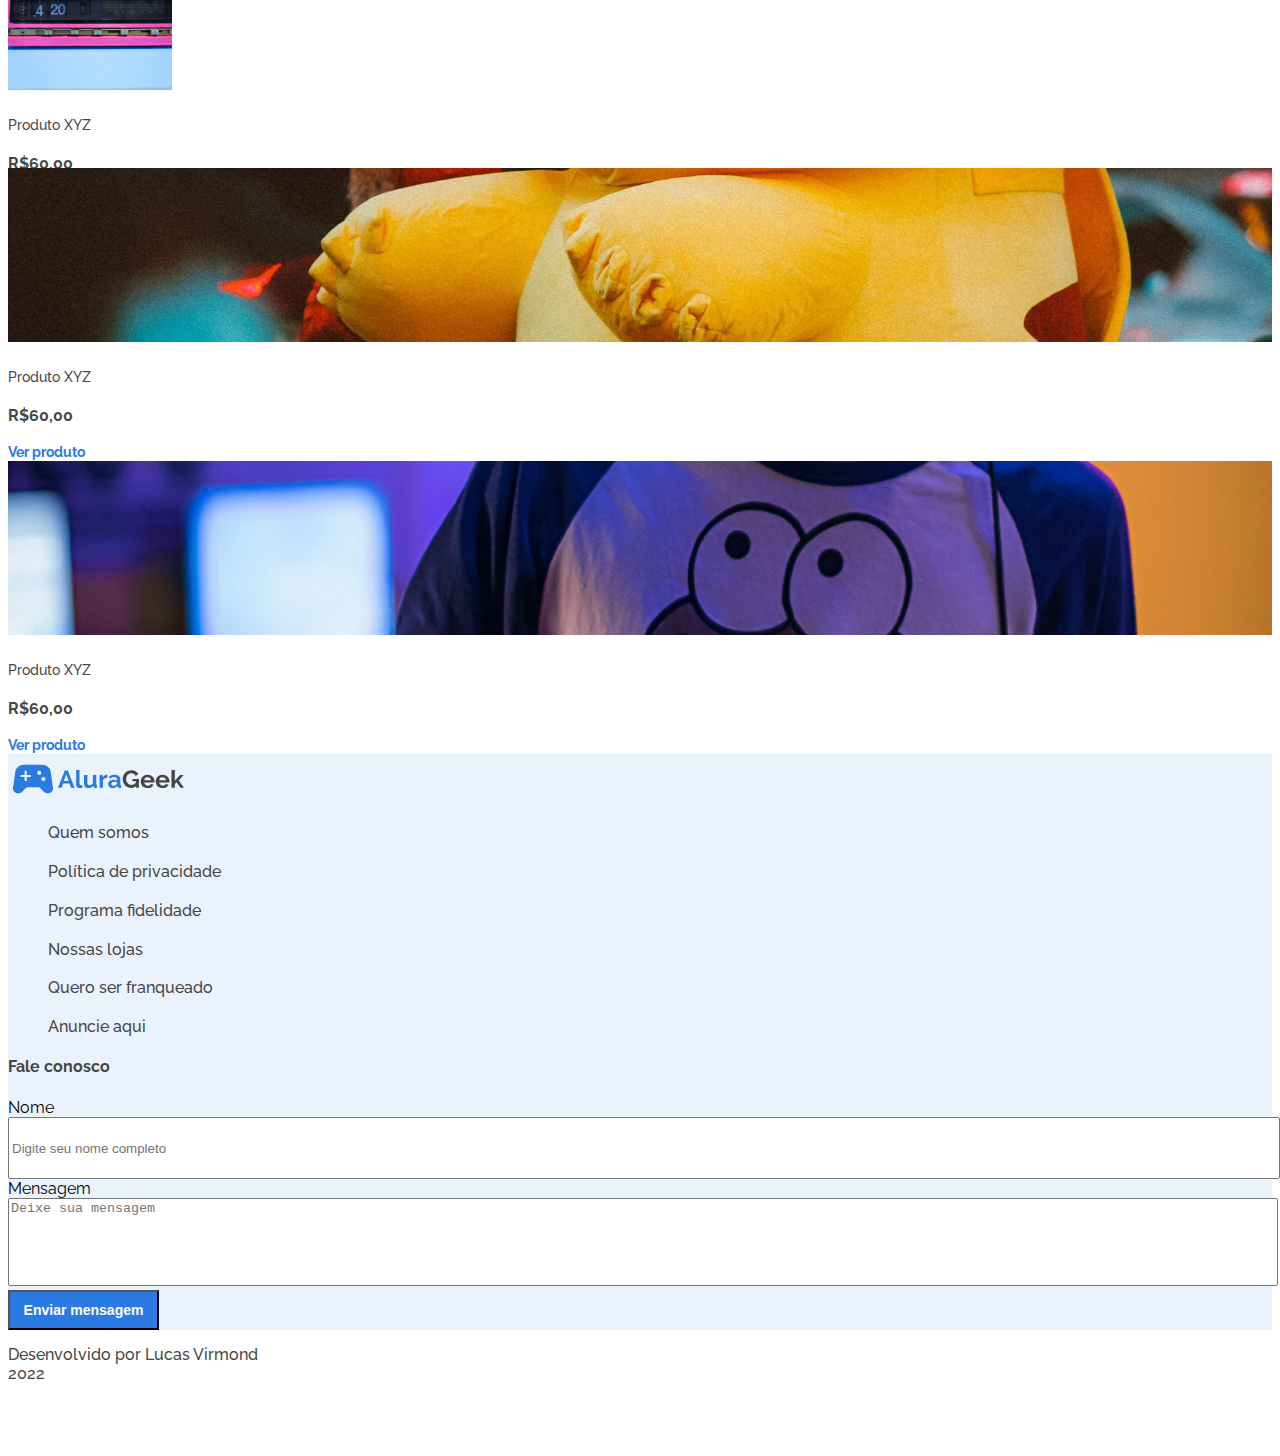
==== commit 57ff28aa: "zica" ====
--- a/index.html
+++ b/index.html
@@ -387,19 +387,6 @@
       </section>
     </main>
     <footer>
-<<<<<<< HEAD
-      <div class="container mt-3 p-0 px-3">
-        <div class="row footer__main pt-3">
-          <section
-            class="col-sm-12 footer__card d-flex flex-wrap flex-column align-content-center p-0 px-3"
-          >
-            <div class="mb-3">
-              <a href="#">
-                <img
-                  class="footer__card-logo"
-                  src="src/img/logo.svg"
-                  alt="Logo do AluraGeek"
-=======
       <div class="container-fluid mt-3 p-0 px-3 px-md-0">
         <div class="footer__main">
           <div class="container row p-3 pt-3 px-lg-5 m-auto pt-xl-5">
@@ -447,7 +434,6 @@
                   class="form-control footer__form-nome border-0 border-bottom"
                   id="nome"
                   placeholder="Digite seu nome completo"
->>>>>>> full_max
                 />
               </div>
               <div class="mb-3">
